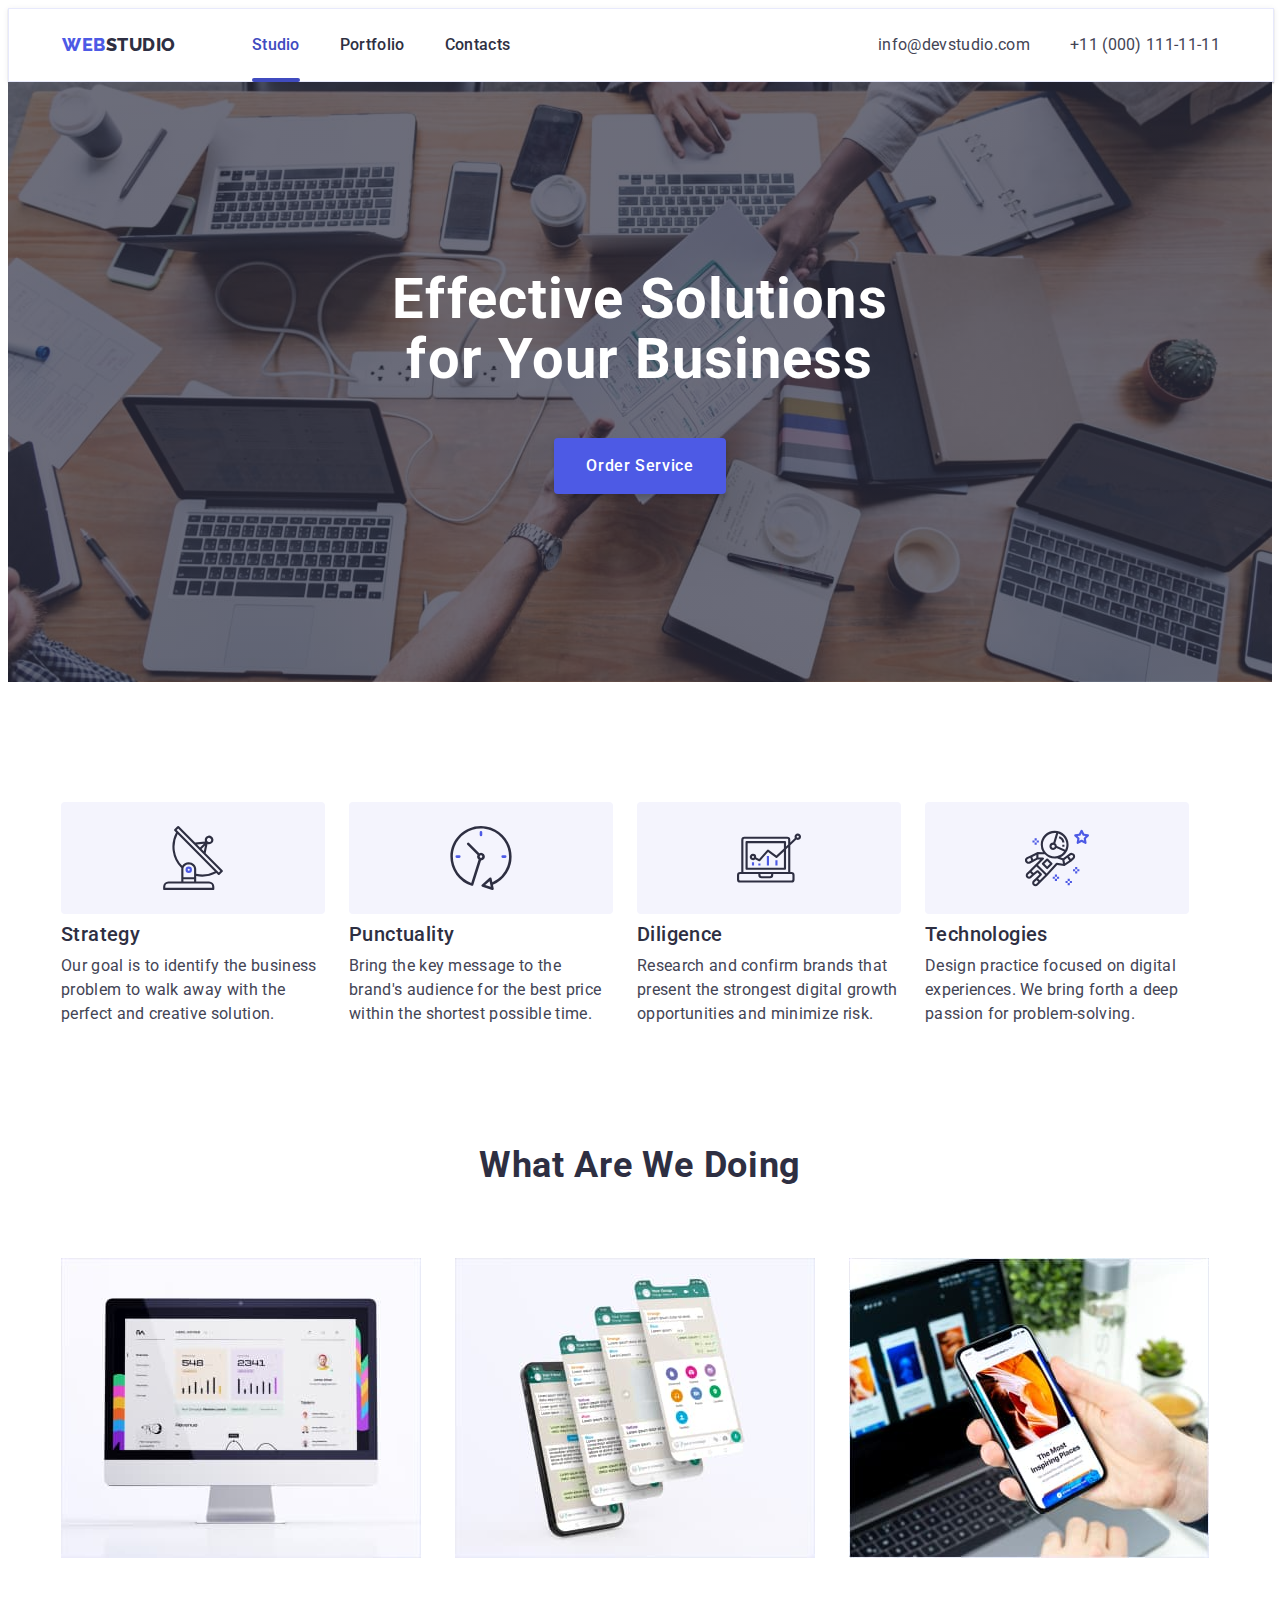
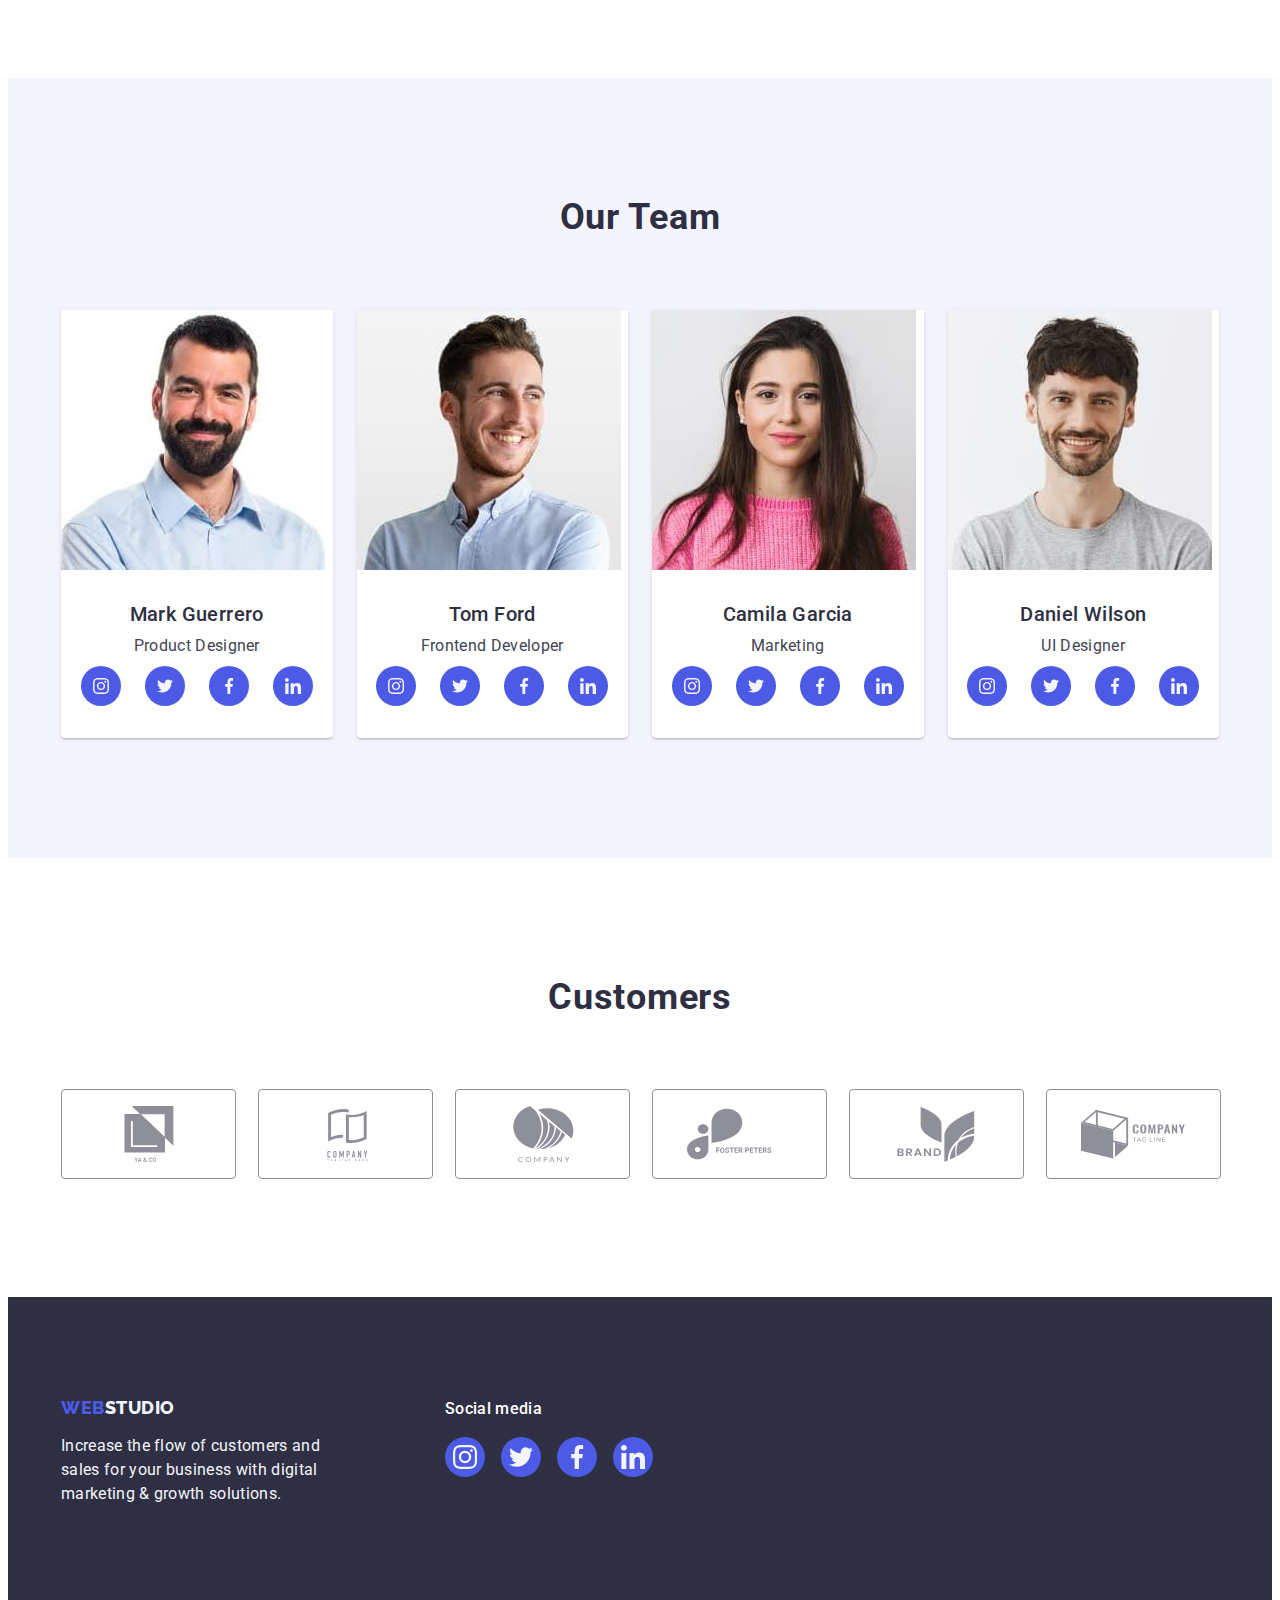
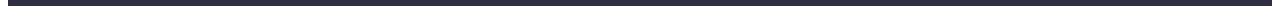
==== index.html @ 51ddd2a9 "commit" ====
<!DOCTYPE html>
<html lang="en">
<head>
    <meta charset="UTF-8">
    <meta http-equiv="X-UA-Compatible" content="IE=edge">
    <meta name="viewport" content="width=device-width, initial-scale=1.0">
    <title>Document</title>
    <link rel="preconnect" href="https://fonts.googleapis.com">
    <link rel="preconnect" href="https://fonts.gstatic.com" crossorigin>
    <link href="https://fonts.googleapis.com/css2?family=Raleway:wght@800&family=Roboto+Serif:wght@600&family=Roboto:wght@400;500;700&display=swap" rel="stylesheet"/>
    <link rel="stylesheet" href="https://cdnjs.cloudflare.com/ajax/libs/modern-normalize/1.1.0/modern-normalize.min.css" integrity="sha512-wpPYUAdjBVSE4KJnH1VR1HeZfpl1ub8YT/NKx4PuQ5NmX2tKuGu6U/JRp5y+Y8XG2tV+wKQpNHVUX03MfMFn9Q==" crossorigin="anonymous" referrerpolicy="no-referrer" />
    <link rel="stylesheet" href="./css/styles.css"/>
</head>
<body>
  <!-- header -->
      <header class="header" data-header>
        <div class="container container-header">
         <nav class="navigation-list">
          <a href="./index.html" class="main-logo link">Web<span class="main-logo-studio link">Studio</span></a>
            <ul class="header-list list">
          <li class="navigation"><a class="header-link active link " href="./index.html">Studio</a></li>
          <li class="navigation"><a class="header-link link" href="./portfolio.html">Portfolio</a></li>
          <li class="navigation"><a class="header-link link" href="">Contacts</a></li>
         </ul>
         </nav>
         <address class="adress">
        <ul class="info list" >
        <li class="mail .contacts"><a href="mailto:info@devstudio.com" class="mail-link link">info@devstudio.com</a></li>
        <li class="tel .contacts"><a href="tel:+110001111111" class="mail-link link">+11 (000) 111-11-11 </a></li>
    </ul>
    </address>
  </div>
    </header>
  <!-- Головний контент,секція1 -->
      <main> 
        <section class="descrition">
       <div class="container .container-description">
          <h1 class="descrition-title">Effective Solutions
            <span>for Your Business</span></h1>
          <button type="button" class="description-btn" data-modal-open>Order Service</button>
       </div>
      </section>
      
  <!--Список стратегій,секція 2 -->
        <section class="strategy-list">
          <div class="container container-strategy">
            <h2 hidden="" class="strategy-main-title">Strategy</h2>
            <ul class="strategy-list-content list">
              <li class="strategy-item">
<div class="icons-container">  
  <svg width="64" height="64" class="strategy-icon">
  <use href="./images/icons.svg#icon-antenna"></use>
</svg> </div>
                  <h3 class="strategy-title">Strategy</h3>
                  <p class="strategy-text">Our goal is to identify the business problem to walk away with the perfect and creative solution.</p>
              </li>
              <li class="strategy-item">
                <div class="icons-container">
                  <svg width="64" height="64" class="strategy-icon">
                    <use href="./images/icons.svg#icon-clock"></use>
                  </svg>
                </div>
                <h3 class="strategy-title">Punctuality</h3>
                <p class="strategy-text">Bring the key message to the brand's audience for the best price within the shortest possible time.</p>
              </li>
              <li class="strategy-item">
                <div class="icons-container">
                  <svg width="64" height="64">
                    <use href="./images/icons.svg#icon-diagram"></use>
                  </svg>
                </div>
                  <h3 class="strategy-title">Diligence</h3>
                      <p class="strategy-text ">Research and confirm brands that present the strongest digital growth opportunities and minimize risk.</p>
              </li>
              <li class="strategy-item">
                <div class="icons-container">
                  <svg width="64" height="64">
                    <use href="./images/icons.svg#icon-astronaut"></use>
                  </svg>
                </div>
                  <h3 class="strategy-title">Technologies</h3>
                      <p class="strategy-text ">Design practice focused on digital experiences. We bring forth a deep passion for problem-solving.</p>
              </li>
            </ul>
      </div >
      </section>
      <!-- Чим ми займаємось -->
      <section class="perfomance">
        <div class="container container-perfomance">
          <h2 class="perfomance-title">What Are We Doing</h2>
          <ul class="perfomance-list list">
            <li class="perfomance-item"><img src="./images/computer.jpg" alt="computer" width="360"></li>
            <li class="perfomance-item"><img src="./images/apps.jpg" alt="applications" width="360"></li>
            <li class="perfomance-item"><img src="./images/compmob.jpg" alt="computer with mobile" width="360"></li>
        </ul>
        </div >
      </section>
      <!-- Наша команда  -->
      <section class="team">
        <div class="container container-team">
          <h2 class="team-title">Our Team</h2>
          <ul class="team-members list">
            <li class="team-members-item">
              <img src="./images/marc.jpg" alt="pic of Marc Guerrero" width="264">
              <div class="team-members-description">
                <h3 class="team-members-item-title">Mark Guerrero</h3>
                <p class="strategy-text team-members-item-text">Product Designer</p>
                <ul class="team-soc-list list">
                  <li class="team-soc-item"><a href="" class="team-soc-link link">
                  <svg width="16" height="16" class="team-soc-icon">
                    <use href="./images/icons.svg#icon-ig-ik"></use>
                  </svg>
                  </a></li>
                  <li class="team-soc-item"><a href="" class="team-soc-link link">
                <svg width="16" height="16" class="team-soc-icon">
                <use href="./images/icons.svg#icon-twitter"></use>
                 </svg>
                  </a></li>
                  <li class="team-soc-item"><a href="" class="team-soc-link link">
                    <svg width="16" height="16" class="team-soc-icon">
                      <use href="./images/icons.svg#icon-facebook"></use>
                    </svg>
                  </a></li>
                  <li class="team-soc-item"><a href="" class="team-soc-link link">
                    <svg width="16" height="16" class="team-soc-icon">
                      <use href="./images/icons.svg#icon-linkedin"></use>
                    </svg>
                  </a></li>
                </ul>
              </div >
            </li>
            <li class="team-members-item">
              <img src="./images/tom.jpg" alt="pic of Tom Ford" width="264">
             <div class="team-members-description">
                <h3 class="team-members-item-title">Tom Ford</h3>
                <p class="strategy-text team-members-item-text ">Frontend Developer</p>
                <ul class="team-soc-list list">
                  <li class="team-soc-item"><a href="" class="team-soc-link link">
                    <svg width="16" height="16" class="team-soc-icon">
                      <use href="./images/icons.svg#icon-ig-ik"></use>
                    </svg>
                  </a></li>
                  <li class="team-soc-item"><a href="" class="team-soc-link link">
                    <svg width="16" height="16" class="team-soc-icon">
                      <use href="./images/icons.svg#icon-twitter"></use>
                    </svg>
                  </a></li>
                  <li class="team-soc-item"><a href="" class="team-soc-link link">
                    <svg width="16" height="16" class="team-soc-icon">
                      <use href="./images/icons.svg#icon-facebook"></use>
                    </svg>
                  </a></li>
                  <li class="team-soc-item"><a href="" class="team-soc-link link">
                    <svg width="16" height="16" class="team-soc-icon">
                      <use href="./images/icons.svg#icon-linkedin"></use>
                    </svg>
                  </a></li>
                </ul>
             </div >
            </li>
            <li class="team-members-item" >
              <img src="./images/camila.jpg" alt="pic of Camila Garcia" width="264">
              <div class="team-members-description">
                <h3 class="team-members-item-title">Camila Garcia</h3>
                <p class="strategy-text team-members-item-text ">Marketing</p>
                <ul class="team-soc-list list">
                  <li class="team-soc-item"><a href="" class="team-soc-link link">
                  <svg width="16" height="16" class="team-soc-icon">
                    <use href="./images/icons.svg#icon-ig-ik"></use>
                  </svg>
                  </a></li>
                  <li class="team-soc-item"><a href="" class="team-soc-link link">
                    <svg width="16" height="16" class="team-soc-icon">
                      <use href="./images/icons.svg#icon-twitter"></use>
                    </svg>
                  </a></li>
                  <li class="team-soc-item"><a href="" class="team-soc-link link">
                    <svg width="16" height="16" class="team-soc-icon">
                      <use href="./images/icons.svg#icon-facebook"></use>
                    </svg>
                  </a></li>
                  <li class="team-soc-item"><a href="" class="team-soc-link link">
                    <svg width="16" height="16" class="team-soc-icon">
                      <use href="./images/icons.svg#icon-linkedin"></use>
                    </svg>
                  </a></li>
                </ul>
              </div >
            </li>
            <li class="team-members-item">
              <img src="./images/daniel.jpg" alt="pic of Daiel Wilson" width="264">
              <div class="team-members-description">
                <h3 class="team-members-item-title">Daniel Wilson</h3>
                <p class="strategy-text team-members-item-text">UI Designer</p>
                <ul class="team-soc-list list">
                  <li class="team-soc-item"><a href="" class="team-soc-link link">
                    <svg width="16" height="16" class="team-soc-icon">
                      <use href="./images/icons.svg#icon-ig-ik"></use>
                    </svg>
                  </a></li>
                  <li class="team-soc-item"><a href="" class="team-soc-link link">
                    <svg width="16" height="16" class="team-soc-icon">
                      <use href="./images/icons.svg#icon-twitter"></use>
                    </svg>
                  </a></li>
                  <li class="team-soc-item"><a href="" class="team-soc-link link">
                    <svg width="16" height="16" class="team-soc-icon">
                      <use href="./images/icons.svg#icon-facebook"></use>
                    </svg>
                  </a></li>
                  <li class="team-soc-item"><a href="" class="team-soc-link link">
                    <svg width="16" height="16" class="team-soc-icon">
                      <use href="./images/icons.svg#icon-linkedin"></use>
                    </svg>
                  </a></li>
                </ul>
              </div >
            </li>
          </ul>
        </div >
      </section>
      <!-- ---------------- SECTION CUSTOMERS----------------------->
      <section class="customers">
        <div class="container customers-container">
          <h2 class="customers-title">Customers</h2>
          <ul class="customers-list list">
            <li class="customers-item"><a href="" class="customers-link link">
              <svg width="104" height="56" class="icon-customers">
                <use href="./images/icons.svg#icon-group"></use>
              </svg>
            </a></li>
            <li class="customers-item"><a href="" class="customers-link link">
              <svg width="104" height="56" class="icon-customers">
                <use href="./images/icons.svg#icon-Logo"></use>
              </svg>
            </a></li>
            <li class="customers-item"><a href="" class="customers-link link">
              <svg width="104" height="56" class="icon-customers">
                <use href="./images/icons.svg#icon-group-next"></use>
              </svg>
            </a></li>
            <li class="customers-item"><a href="" class="customers-link link">
              <svg width="104" height="56" class="icon-customers">
                <use href="./images/icons.svg#icon-foster-peters"></use>
              </svg>
            </a></li>
            <li class="customers-item"><a href="" class="customers-link link">
              <svg width="104" height="56" class="icon-customers">
                <use href="./images/icons.svg#icon-brand"></use>
              </svg>
            </a></li>
            <li class="customers-item"><a href="" class="customers-link link">
              <svg width="104" height="56" class="icon-customers">
                <use href="./images/icons.svg#icon-company"></use>
              </svg>
            </a></li>
          </ul>
        </div>
      </section>
  </main>
  <!-- Footer -->
  <footer class="footer"> 
    <div class="container container-footer">
      <div class="footer-logo">
      <a href="./index.html" class="main-logo link" >Web<span class="main-logo-studio-footer link">Studio</span></a>
        <p class="footer-text .text">Increase the flow of customers and sales for your business with digital marketing & growth solutions.</p>
    </div>
    <div class="footer-socialmedia">
<p class="socialmedia-title">Social media</p>
<ul class="socialmedia-list list">
  <li class="team-soc-item "><a href="" class="team-soc-link different link">
    <svg width="24" height="24" class="icon-footer">
      <use href="./images/icons.svg#icon-ig-ik"></use>
    </svg>
  </a></li>
  <li class="team-soc-item"><a href="" class="team-soc-link different link">
    <svg width="24" height="24" class="icon-footer">
      <use href="./images/icons.svg#icon-twitter"></use>
    </svg>
  </a></li>
  <li class="team-soc-item"><a href="" class="team-soc-link different link">
<svg width="24" height="24" class="icon-footer">
  <use href="./images/icons.svg#icon-facebook"></use>
</svg>
  </a></li>
  <li class="team-soc-item"><a href="" class="team-soc-link different link">
    <svg width="24" height="24" class="icon-footer">
      <use href="./images/icons.svg#icon-linkedin"></use>
    </svg>
  </a></li>
</ul>
    </div>
      </div >
  </footer>
  <!---------------------------Modal window--------------------->
<div class="backdrop is-hidden" data-modal>
  <div class="modal">
    <button type="button" class="modal-btn" data-modal-close>
      <svg class="modal-icon" width="8" height="8">
        <use href="./images/icons.svg#icon-close-iconn" ></use>
      </svg>
    </button>
    <form class="modal-form">
      <p class="modal-title">Leave your contacts and we will call you back</p>
      <label class="modal-form" for="user_name" id="user_name">Name</label>
      <div>
        <input type="text" name="user_name" placeholder="Name">
        <svg class="modal-icon" width="18" height="24">
          <use href="./images/icons.svg#person"></use>
        </svg>
      </div>
      <label class="modal-form" for="user_phone" id="user_phone">Phone</label>
        <div>
          <input type="tel" name="user_phone" placeholder="Phone">
          <svg class="modal-icon" width="18" height="24">
            <use href="./images/icons.svg#phone"></use>
          </svg>
        </div>
      
      <label class="modal-form" for="user_email" id="user_email">Email</label>
        <div>
          <input type="email" name="user_email" placeholder="Email">
          <svg class="modal-icon" width="18" height="24">
            <use href="./images/icons.svg#email"></use>
          </svg>
        </div>
      <label class="modal-form">Comment</label>
      <textarea rows="6" placeholder="Text input"></textarea>

      <label class="modal-form" for="user_agreement" id="user_agreement"></label>
      <div>
      <input type="checkbox" name="user_agreement"/>
      <p class="modal-agreement">I accept the terms and conditions of the <span class="modal-policy">Privacy Policy</span> </p>
      <svg width="16" height="16">
        <use href="./images/icons.svg#checked"></use>
        <use href="./images/icons.svg#unchecked"></use>
      </svg>
    </div>
    </form>
  </div>
</div>
<!----------------SCRIPT------------------- -->
<script src="./js/header.js"></script>
<script src="./js/modal.js"></script>
</body>
</html>
---- css/styles.css ----
:root {
    /*        COLOR               */
    --main-title-color: #ffffff; 
    --second-title-color: #2E2F42;
    --third-title-color: #434455 ;
    --forth-title-color: #f4f4fd;
    --fifth-color: #8e8f99;
    --sixth-color: #4D5AE5;
    --seventh-color: #404bbf;
    
    /*         ANIMATION        */
    --anim-f: 200ms ease-in;
    --anim-s: 800ms ease;


}

/* .post:nth-child(1) {
    /* box-shadow: 0 10px 10px -5px rgba(0, 0, 0, 0.3); */
  
p, h1, h2, h3, h4, h5, h6 {
    margin: 0;
}

ul {
padding-left: 0;
margin: 0;
}

img {
    display: block;
}


body {
font-family:'Roboto', sans-serif;
background-color: #ffffff;
color: #434455;
}

.list {
list-style: none;
}

.link {
text-decoration: none;
}

.contacts {
font-style: normal;
font-weight: 400;
font-size: 16px;
line-height: 1.5;
text-align: center;
letter-spacing: 0.02em;
color: #434455;
}

.text {
font-style: normal;
font-weight: 400;
font-size: 16px;
line-height: 1.2;
text-align: center;
letter-spacing: 0.02em;
}

/* ----------------header -------------------------*/
.container {
    width: 1158px;
    padding-left: 15px;
    padding-right: 15px;
    margin: 0 auto;
    /* outline: 1px solid #404bbf; */
}
.container-header {
    display: flex;
   align-items: center;
   justify-content: space-between;

   
}
.header {
color:#FFFFFF ;
border: 1px solid #E7E9FC;
box-shadow: 0px 2px 1px rgba(46, 47, 66, 0.08), 0px 1px 1px rgba(46, 47, 66, 0.16), 0px 1px 6px rgba(46, 47, 66, 0.08);
width: 100%;
transition: background-color var(--anim-s), backdrop-filter var(--anim-s);

}

.header.no-transparency {
    background-color: rgba(17, 19, 25, 0.4);
    backdrop-filter: blur(7px);
}



.navigation-list{
    display: flex;
    align-items: center;
    margin-right: auto;
    
}



.main-logo {
font-family: 'Raleway', sans-serif;
font-weight: 800;
font-size: 18px;
line-height: 1.17;
letter-spacing: 0.03em;
text-transform: uppercase;
color: #4D5AE5;
padding: 0px; 
transition: fill var(--anim-s) ;

}

.main-logo-studio {
font-family: 'Raleway', sans-serif;
font-style: normal;
font-weight: 800;
font-size: 18px;
line-height: 1.17;
letter-spacing: 0.03em;
text-transform: uppercase;
color:#2E2F42;

}

.navigation {
font-weight: 500;
font-size: 16px;
line-height: 1.5;
letter-spacing: 0.02em;
color: #404bbf;

transition-property: background-color;
transition-duration: 250ms;
transition-timing-function: cubic-bezier(0.4, 0, 0.2, 1);

}

.navigation:is(:hover, :focus) {
    color: var(--seventh-color); 
}

.header-list{
    display: flex;
    align-items: center;
    gap: 40px;
    margin-left: 76px;
   

}


.header-link {
position:relative;
font-weight: 500;
font-size: 16px;
line-height: 1.5;
letter-spacing: 0.02em;
color: #2E2F42;
padding: 24px 0;
display: block;
transition-property: color;
transition-duration: 250ms;
transition-timing-function: cubic-bezier(0.4, 0, 0.2, 1);
}

.header-link:is(:hover,:focus) {
color: var(--seventh-color);
}

.active {
    color: #404bbf;
}

.active::after {
    content: '';
    position:absolute;
    bottom: -1px;
    left:0;
    height: 4px; ;
    width: 100%;
    border-radius: 2px;
    display: block;
    /* color: #404bbf; */
    background-color: #404BBF;

}



.adress {
font-style:normal;
align-content: center;
}
.info{
    display: flex;
    justify-content: flex-end;
    align-content: center;
    gap: 40px;
}
.mail {


}

.mail-link {
    line-height: 1.5;
    letter-spacing: 0.02em;
    color: var(--third-title-color);
    margin-right: auto;
    align-items: center;

    transition-property: color;
    transition-duration: 250ms;
    transition-timing-function: cubic-bezier(0.4, 0, 0.2, 1);
}

.mail-link:is(:hover, :focus) {
    color: #404bbf;
}



.tel-link {
    line-height: 1.5;
    letter-spacing: 0.02em;
    color: var(--third-title-color);

    transition-property: color;
    transition-duration: 250ms;
    transition-timing-function: cubic-bezier(0.4, 0, 0.2, 1);
}

.tel-link:is(:hover, :focus) {
    color: #404bbf;
}

.tel{

}
/* !<!-- Головний контент,секція1 --> */

.descrition {

margin-left: auto;
margin-right: auto;
padding-top: 188px;
padding-bottom: 188px;
max-width: 1440px;
text-align: center;
background-color: var(--second-title-color);
background-image: linear-gradient(rgba(46, 47, 66, 0.7), rgba(46, 47, 66, 0.7))
,url(../images/bg.jpg);
background-repeat: no-repeat;
background-position: center ;
background-size: cover;

}

.descrition-title {
    font-size: 56px;
    line-height: 1.07;
    text-align: center;
    letter-spacing: 0.02em;
    color: var(--main-title-color);
    width: 496px;
    margin-right: auto;
    margin-left: auto;
    margin-bottom: 48px;

}
.description-btn {
    background-color: #4D5AE5;
    font-family: inherit;
    font-style: normal;
    font-weight: 500;
    font-size: 16px;
    line-height: 1.5;
    display: block;
    margin: 0 auto;
    letter-spacing: 0.04em;
    color: #FFFFFF;
    padding: 16px 32px;
    box-shadow: 0px 4px 4px rgba(0, 0, 0, 0.15);
    border-radius: 4px;
    border: none;
    cursor: pointer;

    transition-property: background-color;
    transition-duration: 250ms;
    transition-timing-function: cubic-bezier(0.4, 0, 0.2, 1);
    

}

.description-btn:is(:hover, :focus) {
    background-color: #404BBF;
}

/*---------Strategy, section2----------*/

.strategy-list {
padding-top: 120px ;
padding-bottom: 120px;

}

.icons-container{
    width: 264px;
    height: 112px;
    background: var(--forth-title-color);
    border-radius: 4px;
    display: flex;
    justify-content: center;
    align-items: center;
    margin-bottom: 8px;
}

.strategy-list-content {
    display: flex;
    gap:24px;
}
.strategy-item {
width: 264px;
}
.strategy-title {
font-weight: 500;
font-size: 20px;
line-height: 1.2;
letter-spacing: 0.02em;
color: var(--second-title-color);
margin-bottom: 8px;
}
.strategy-text {
font-weight: 400;
font-size: 16px;
line-height: 1.5;
letter-spacing: 0.02em;
color: #434455;
}


    

/* --------------------What are we doing, perfomnce section 3------------------- */
.perfomance {
    padding-bottom: 120px;
    padding-top: 0;

}
.perfomance-title {
    font-size: 36px;
    line-height: 1.11;
    text-align: center;
    text-transform: capitalize; 
    letter-spacing: 0.02em;
    color: var(--second-title-color);
    padding-top: 0;
}

.perfomance-list {
    display: flex;
    gap: 24px;
    margin-top: 72px;
}
.perfomance-item {
    width: calc((100% - 48px) / 3);
}

/* --------------------------------Our team, section 4 ------------------------- */

.team {
    background-color: #F4F4FD; 
    padding-top: 120px ;
    padding-bottom: 120px;

}
.team-title {
    font-size: 36px;
    line-height: 1.11;
    text-align: center;
    letter-spacing: 0.02em;
    text-transform: capitalize;
    color: var(--second-title-color);
    margin-bottom: 72px;
}
.team-members {
    display: flex;
    gap: 24px;
}

.team-members-description{
    padding-top: 32px;
    padding-bottom: 32px;

}
.team-members-item {
    background-color: #FFFFFF;
    width: calc((100% - 48px) / 4);
    border-radius: 0px 0px 4px 4px;
    box-shadow: 0px 1px 6px rgba(46, 47, 66, 0.08), 0px 1px 1px rgba(46, 47, 66, 0.16), 0px 2px 1px rgba(46, 47, 66, 0.08);
}
.team-members-item-title {
font-weight: 500;
font-size: 20px;
line-height: 1.2;
text-align: center;
letter-spacing: 0.02em;
color: var(--second-title-color);
margin-bottom: 8px; ;
}
.team-members-item-text {
    line-height: 1.5 ;
    letter-spacing: 0.02em;
    text-align: center;
    margin-bottom: 8px;
}

.team-soc-list {
    display: flex;
    justify-content: center;
    gap: 24px;
}

.team-soc-item {
    width: 40px ;
    height: 40px;
}
.team-soc-link {
    width: 100%;
    height: 100%;
    transition: background-color 250ms cubic-bezier(0.4, 0, 0.2, 1);
    border-radius: 50%;
    background-color: var(--sixth-color);
    display: flex;
    align-items: center;
    justify-content: center;
}

.team-soc-link:is(:hover, :focus){
   background-color: var(--seventh-color);
}

.team-soc-icon {
    fill: var(--forth-title-color);
}

/*      Section customesr      */
.customers{  
background-color: var(--main-title-color);
padding-top: 120px ;
padding-bottom: 120px;
}  

.customers-container{


    
}
.customers-title {
    font-size: 36px;
    line-height: 1.1;
    text-align: center;
    letter-spacing: 0.02em;
    text-transform: capitalize;
    color: var(--second-title-color);
    margin-bottom: 72px;

}
.customers-list {
    display: flex;
    justify-content: center;
    gap: 24px;

}
.customers-item {
width:calc((100% - 120px) / 6);
height: 88px;
border-radius: 4px;


}

.customers-link {
    width: 100%;
    height:100%;
    transition: border-color 250ms cubic-bezier(0.4, 0, 0.2, 1), color 250ms cubic-bezier(0.4, 0, 0.2, 1) ;
    border-radius: 4px;
    border: 1px solid #8e8f99;
    display: flex;
    justify-content: center;
    align-items: center;
    color: var(--fifth-color);

}

.customers-link:is(:hover, :focus) {
    border-color: var(--seventh-color);
    color: var(--seventh-color);
}
.icon-customers{
    fill:currentColor;
  
}

/*  -----------Footer ----------- */

.container-footer{
    display: flex;
    align-items: baseline;

}

.footer {
    background-color: var(--second-title-color);
    padding-top: 100px;
    padding-bottom: 100px;
    
}

.footer-logo {
    margin-right: 120px;
}

.footer-text {
    font-style: normal;
    font-weight: 400;
    font-size: 16px;
    line-height: 1.5;
    letter-spacing: 0.02em;
    display: flex;
    justify-content: center;
    flex-wrap: wrap;
    color: var(--forth-title-color);
    flex-wrap: wrap;
    max-width: 264px;
    margin-top: 16px;
    
}
.main-logo-studio-footer {
     color: var(--forth-title-color);
    
}

.icon-footer {
    fill:var(--forth-title-color);
}


.footer-socialmedia {
    
}

.socialmedia-title {
    font-weight: 500;
    font-size: 16px;
    line-height: 1.5;
    letter-spacing: 0.02em;
    color: var(--main-title-color);
    margin-bottom: 16px;


}
.socialmedia-list {
    display: flex;
    gap: 16px; ;
}

.different {
transition: background-color 250ms cubic-bezier(0.4, 0, 0.2, 1);
}

.different:is(:hover, :focus){
    background-color: #31d0aa; 
}

/* ---------------------Modal window--------- */

.backdrop {
    width: 100vw;
    height: 100vh;
    position: fixed;
    top: 0;
    left: 0;
    z-index: 100;
    transition: opacity 250ms cubic-bezier(0.4, 0, 0.2, 1), visibility 250ms cubic-bezier(0.4, 0, 0.2, 1);
    background-color:rgba(46, 47, 66, 0.4);
    backdrop-filter: blur(2px);
    
 

}

.backdrop.is-hidden{
    opacity: 0;
    visibility: hidden;
    pointer-events:none;
}
.modal {
    position:absolute;
    top: 50%;
    left: 50%;
    min-width: 408px;
    min-height: 576px;
    background-color: #fcfcfc;
    box-shadow: 0px 1px 1px rgba(0, 0, 0, 0.14),
    0px 1px 3px rgba(0, 0, 0, 0.12),
    0px 2px 1px rgba(0, 0, 0, 0.2);
    border-radius: 4px;
    transform: translate(-50%, -50%) scale(1);
    transition: transform 250ms cubic-bezier(0.4, 0, 0.2, 1) ;
    

}

.backdrop.is-hidden .modal {
opacity: 0;
transform: translate(-50%, -70%);
transition-delay: 300ms ;
}


.modal-btn {
    position: absolute;
    display: flex;
    align-items: center;
    justify-content: center;
    top: 24px;
    right: 24px;
    width: 24px;
    height: 24px;
    border-radius: 50%;
    padding:0;
    border: 1px solid rgba(0, 0, 0, 0.1);
    background-color: #E7E9FC;
    cursor: pointer;
    transition: background-color 250ms cubic-bezier(0.4, 0, 0.2, 1), border 250ms cubic-bezier(0.4, 0, 0.2, 1);
    
}
.modal-icon {
    position:absolute;
    top: 50%;
    left: 50%;
    transform: translate(-50%, -50%);
    transition: fill 250ms cubic-bezier(0.4, 0, 0.2, 1);
    
}

.modal-btn:is(:hover, :focus) {
    background-color: var(--seventh-color);
    border: none;
    fill: var(--main-title-color);
}



 /* ----------------PAGE POTFOLIO --------------------  */

 /*  ----------- Header, same as in index------------------ */

/* ------------------------Section1, our advantages --------------- */

.advantages {
    padding-top: 96px;
    padding-bottom: 120px;
}
.advantages-title {

}
.advantages-list {
    display: flex;
    justify-content: center;
    gap: 24px;
    align-items: center;
    color: #4D5AE5;
    margin-bottom: 72px;
    

}
.btn {
    background-color:var(--forth-title-color) ;
    font-family: inherit;
    font-style: normal;
    font-weight: 500;
    font-size: 16px;
    line-height: 1.5;
    text-align: center;
    letter-spacing: 0.04em;
    color: #4D5AE5;
    border: 1px solid #E7E9FC;
    border-radius: 4px;
    background: #F4F4FD; 
    padding: 12px 24px ;
    cursor: pointer;

    transition-property: color, background-color, border-color, box-shadow;
    transition-duration: 250ms;
    transition-timing-function: cubic-bezier(0.4, 0, 0.2, 1);

}

.btn:is(:hover, :focus) {
    color: #fffffF;
    background-color:  #404BBF;
    border-color: transparent;
    box-shadow: 0px 3px 1px rgba(0, 0, 0, 0.1), 0px 2px 1px rgba(0, 0, 0, 0.08), 0px 2px 2px rgba(0, 0, 0, 0.12);
    

}

/* ------------------Full list of advantages--------------- */

.container-possibilities{

}

.possibilities-title {
}
.possibilities-list {
    display: flex;
    flex-wrap: wrap;
    column-gap: 24px;
    row-gap: 48px;
    
}
.possibilities-item {
max-width: calc((100% - 48px) / 3);

}

/* 
.possibilities-item:is(:hover,:focus) .overlay{
    transform: translateY(0%);
    } */

.possibilities-item-link{
display: block;
transition: box-shadow 250ms cubic-bezier(0.4, 0, 0.2, 1);

}

.possibilities-item-link:is(:hover, :focus){
    box-shadow: 0px 1px 6px rgba(46, 47, 66, 0.08), 0px 1px 1px rgba(46, 47, 66, 0.16), 0px 2px 1px rgba(46, 47, 66, 0.08);
}


/* --------------------------------- OVERLAY --------------------------*/
.possibilities-thumb {
    position: relative;
    overflow: hidden;
}


.overlay-text {
    position: absolute;
    top:0;
    left:0;
    width: 100%;
    height: 100%;
    transform: translateY(100%);
    transition: transform 250ms cubic-bezier(0.4, 0, 0.2, 1); 
    background-color: var(--sixth-color);
    backdrop-filter: blur(7px);
    padding: 40px 32px;
    font-weight: 400;
    font-size: 16px;
    line-height: 1.5;
    letter-spacing: 0.02em;
    color: var(--forth-title-color);
    
    
}

.possibilities-item-link:hover .overlay-text{
    transform: translateY(0%);
}

.possibilities-item-link:focus .overlay-text{
    transform: translateY(0%);
}

.possibilities-item-name {
font-weight: 500;
font-size: 20px;
line-height: 1.2;
letter-spacing: 0.02em;
color: var(--second-title-color);
margin-bottom: 8px;
}
.possibilities-item-text {
    font-size: 16px;
    line-height: 1.5;
    letter-spacing: 0.02em ;
    color: var(--third-title-color);
    
}
.possibilities-text-container{
    padding: 32px 16px;
    border: 1px solid #E7E9FC;
    border-top: none;
}
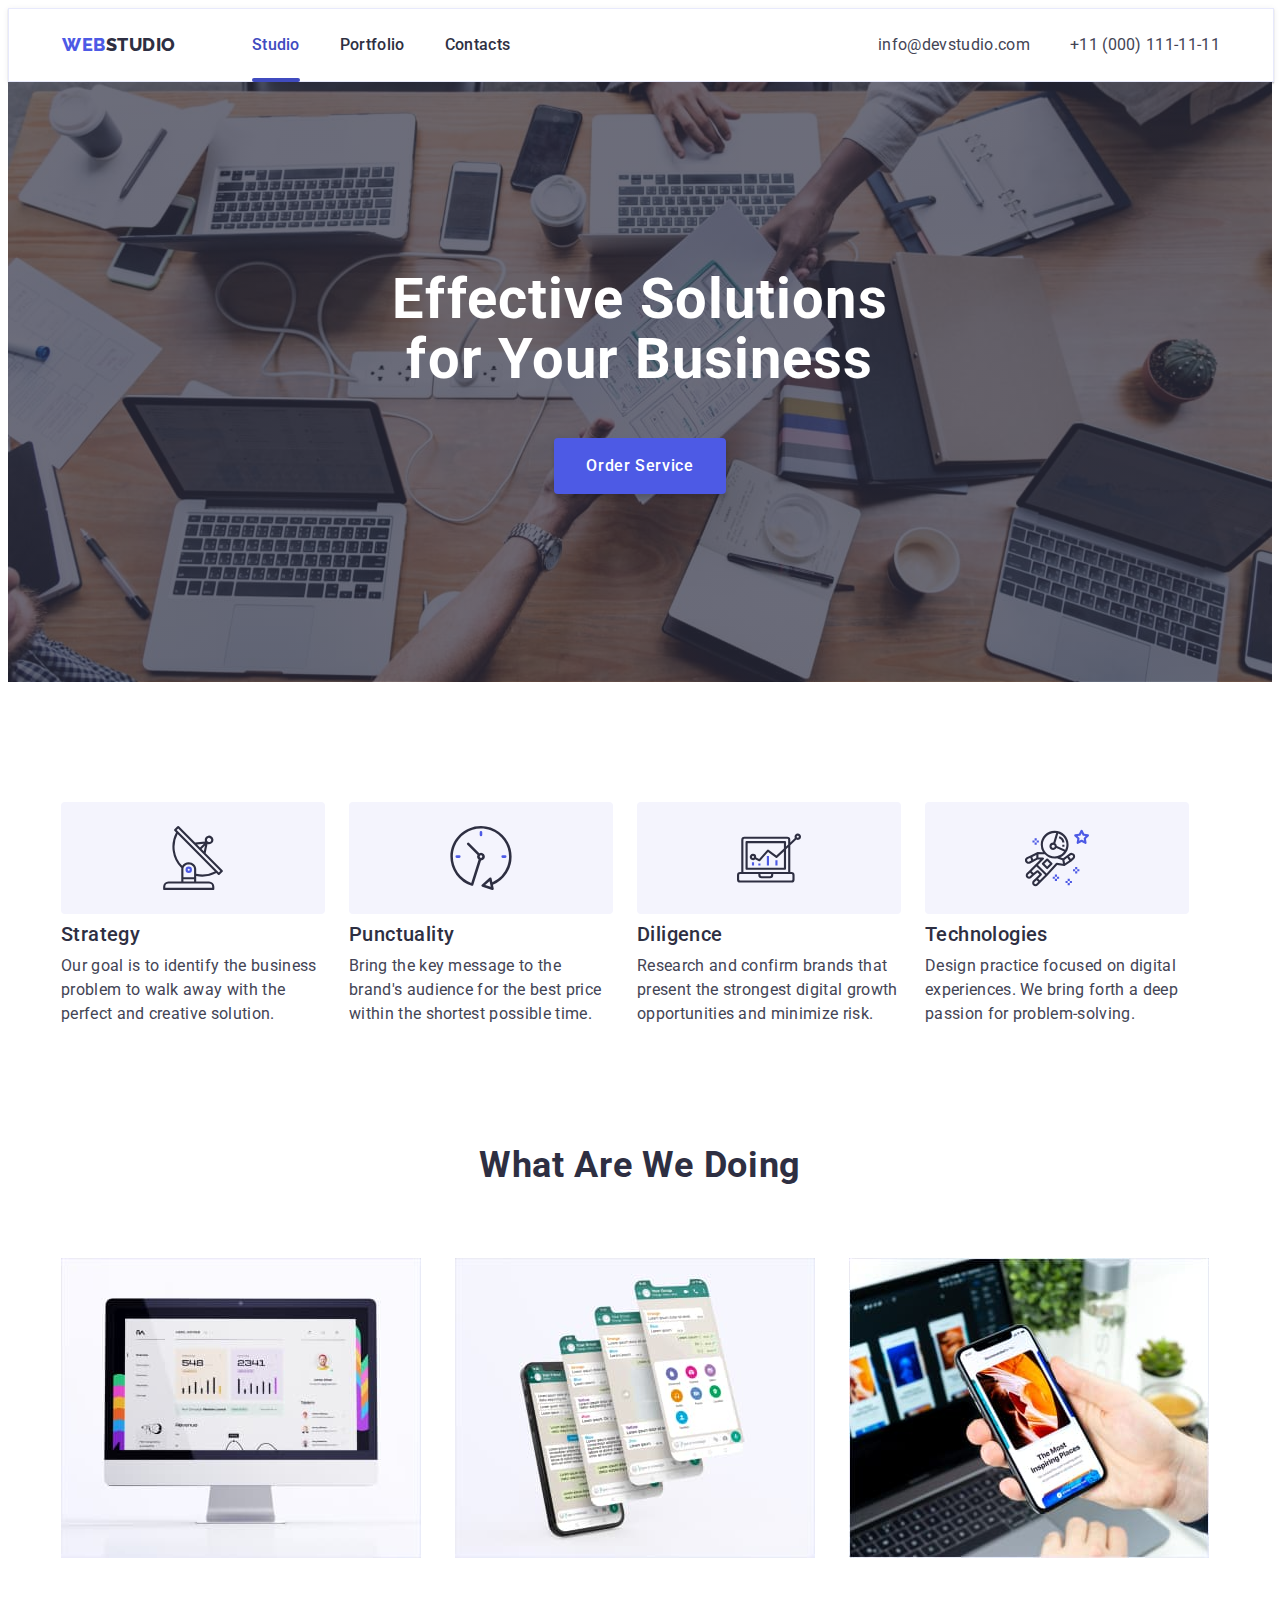
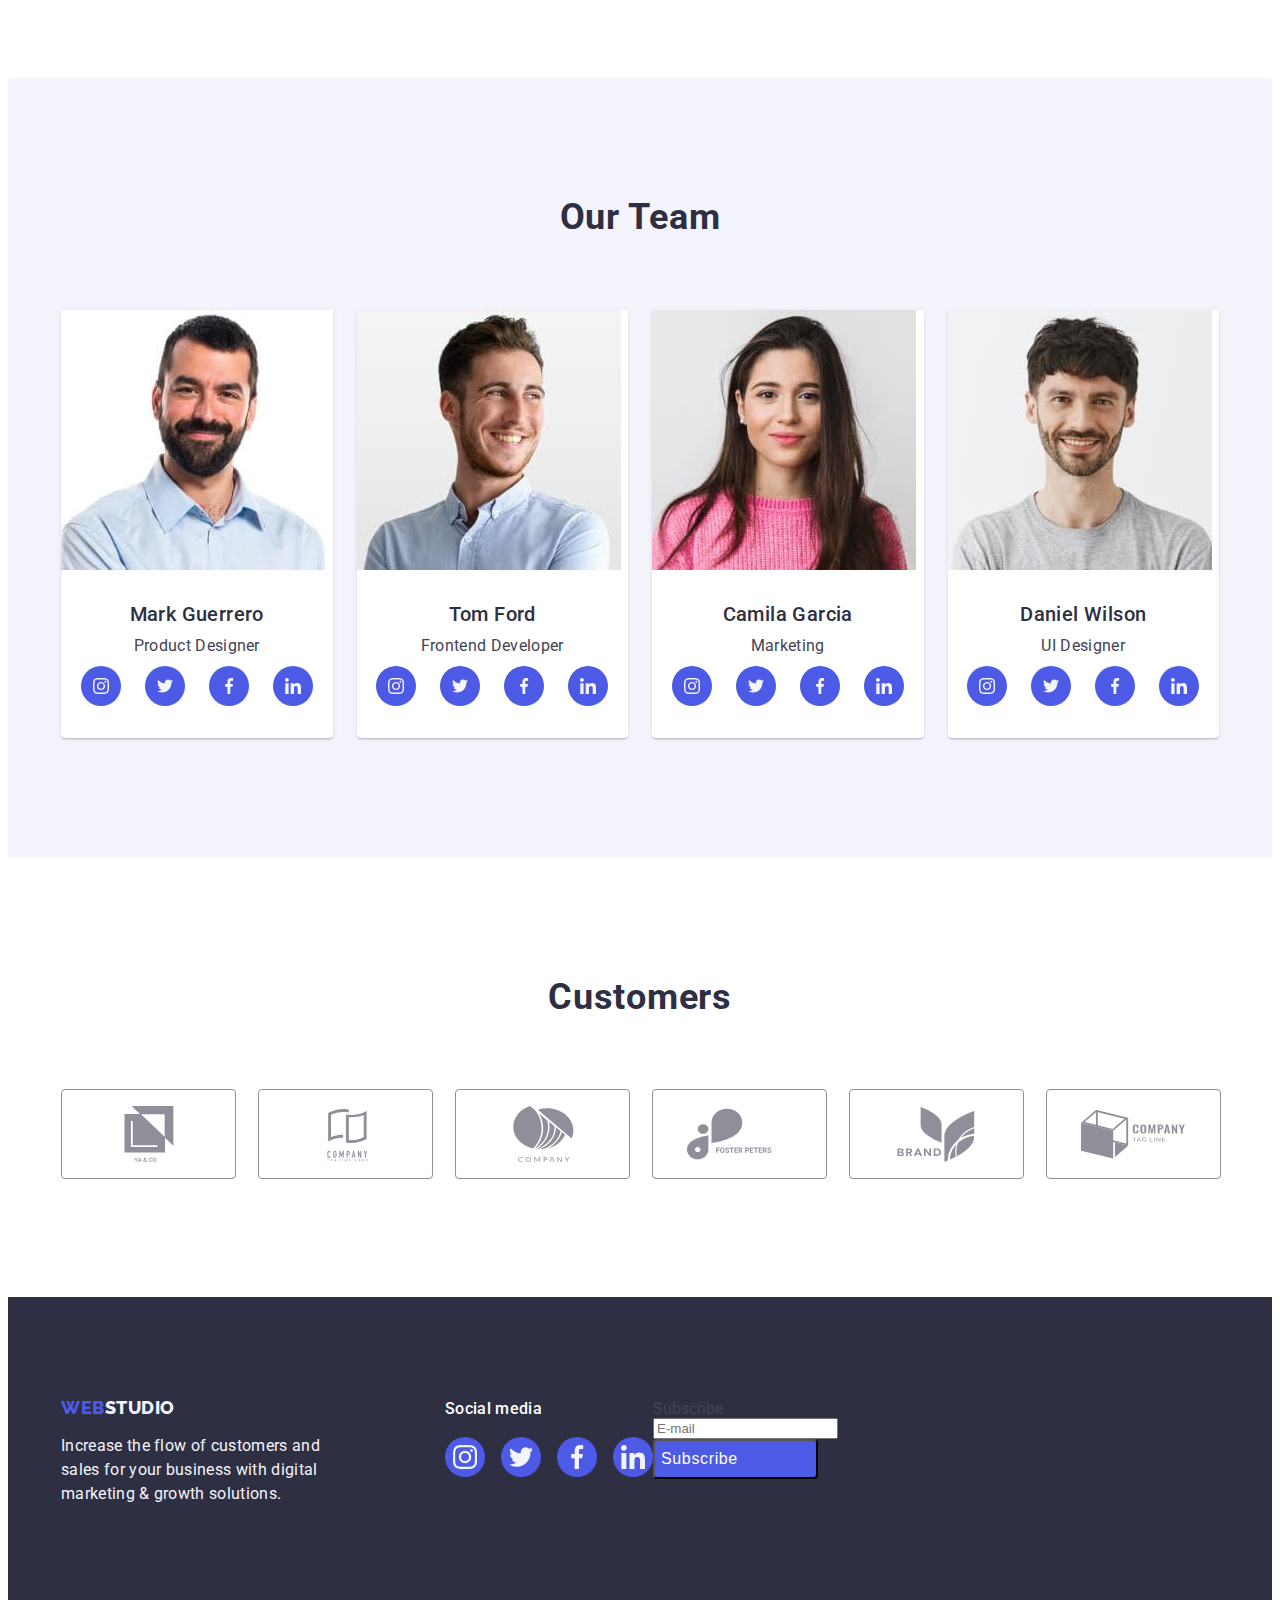
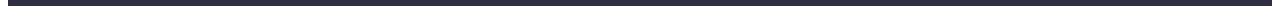
==== commit fcb44e0b: "commit" ====
--- a/index.html
+++ b/index.html
@@ -258,7 +258,7 @@
         </div>
       </section>
   </main>
-  <!-- Footer -->
+  <!------------------------------- Footer----------------->
   <footer class="footer"> 
     <div class="container container-footer">
       <div class="footer-logo">
@@ -290,6 +290,19 @@
   </a></li>
 </ul>
     </div>
+      <div class="footer-form-wrap">
+        <form class="footer-form">
+          <label class="footer-form-label" for="user_subscribe" id="user_subscribe"></label>
+          <p>Subscribe</p>
+          <input type="email" name="user_subscribe" placeholder="E-mail"/>
+        </form>
+          <button class="footer-btn" type="submit">
+          <p class="subscribe-btn">Subscribe</p>
+          <svg class="plane" width="24" height="24">
+            <use href="./images/icons.svg#fly"></use>
+          </svg>
+          </button>
+      </div>
       </div >
   </footer>
   <!---------------------------Modal window--------------------->
--- a/css/styles.css
+++ b/css/styles.css
@@ -579,6 +579,50 @@
 
 .different:is(:hover, :focus){
     background-color: #31d0aa; 
+
+}
+
+.footer-form-wraper{
+    display: flex;
+    flex-direction: row;
+    align-items: center;
+    justify-content: center;
+    gap:24px;
+}
+
+.footer-form-wrap{
+    
+}
+
+.footer-form {
+
+}
+.footer-form-label {
+}
+
+
+
+
+.footer-btn{
+    display: block;
+    width: 165px;
+    height: 40px;
+    font-weight: 500;
+font-size: 16px;
+line-height: 1.5;
+display: flex;
+align-items: center;
+text-align: center;
+letter-spacing: 0.04em;
+    background-color: var(--sixth-color);
+    color:var(--main-title-color);
+    border-radius: 4px;
+
+}
+
+
+.plane {
+    
 }
 
 /* ---------------------Modal window--------- */
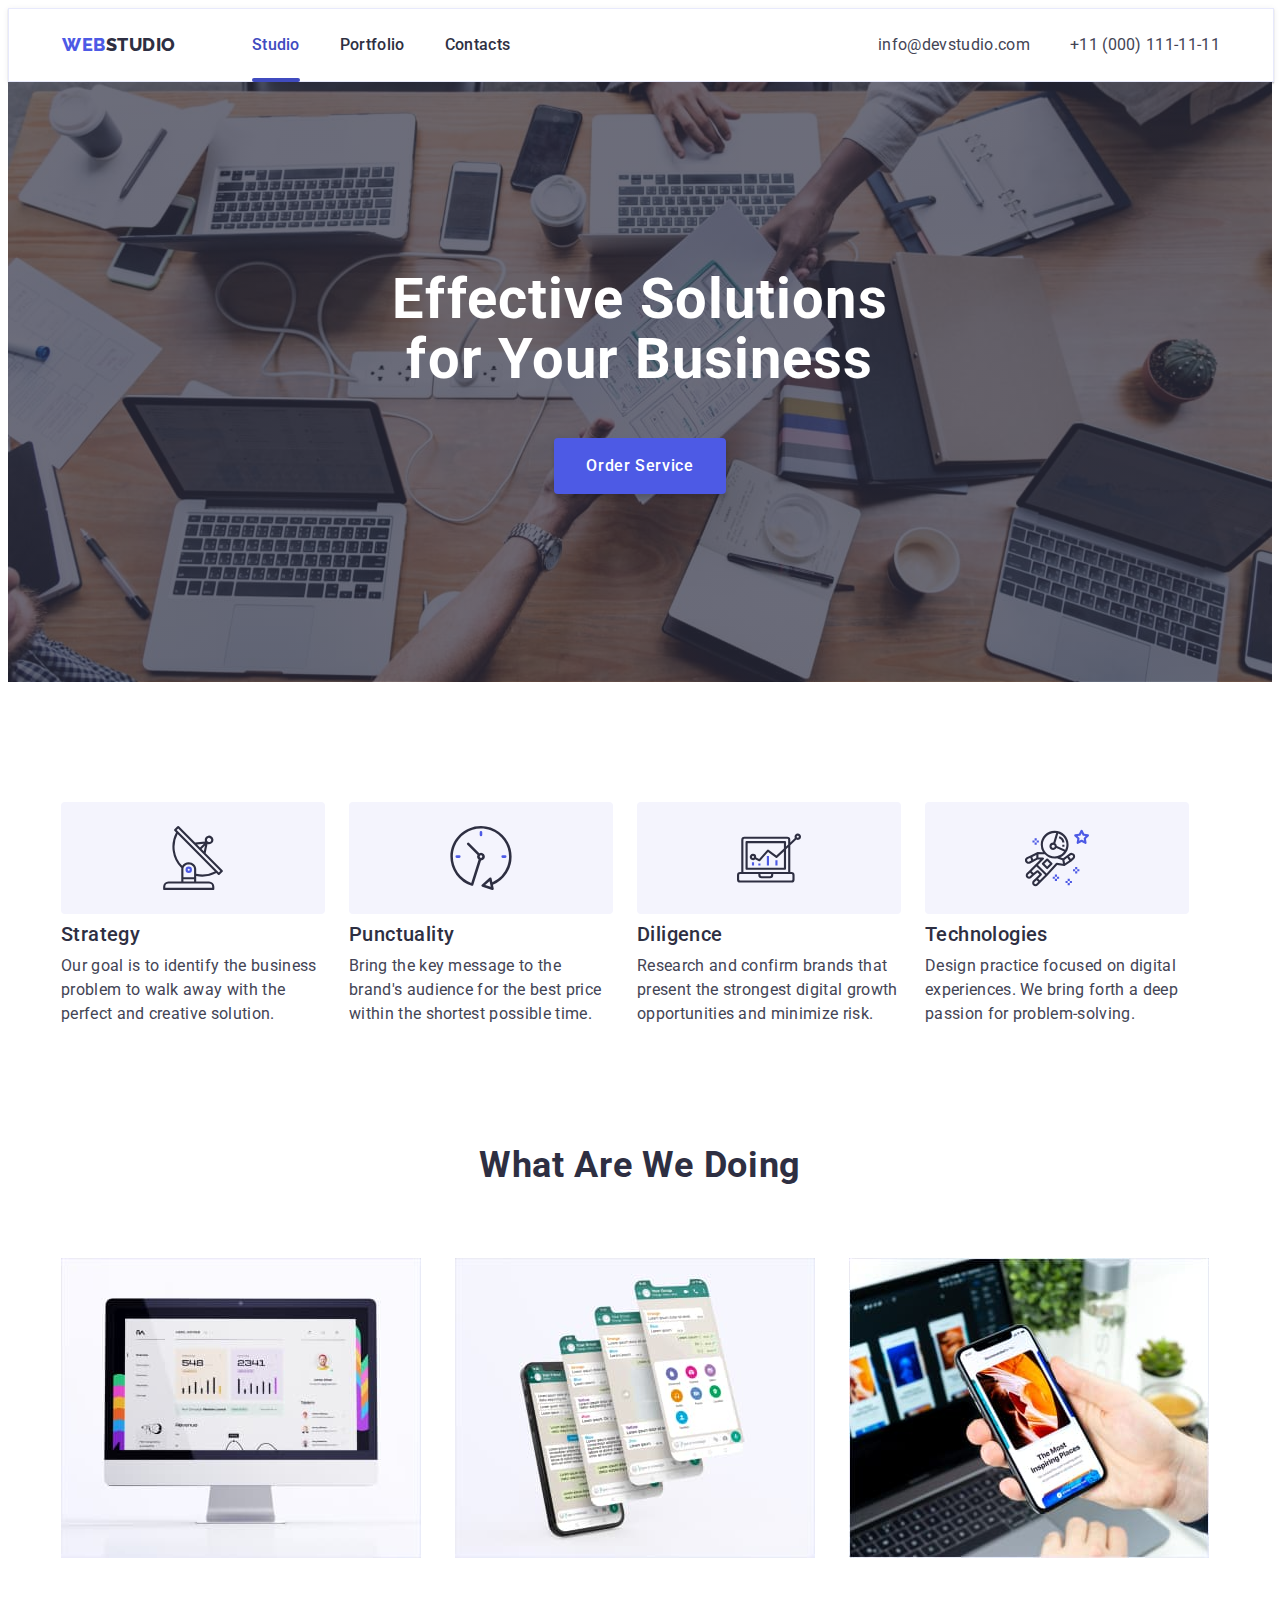
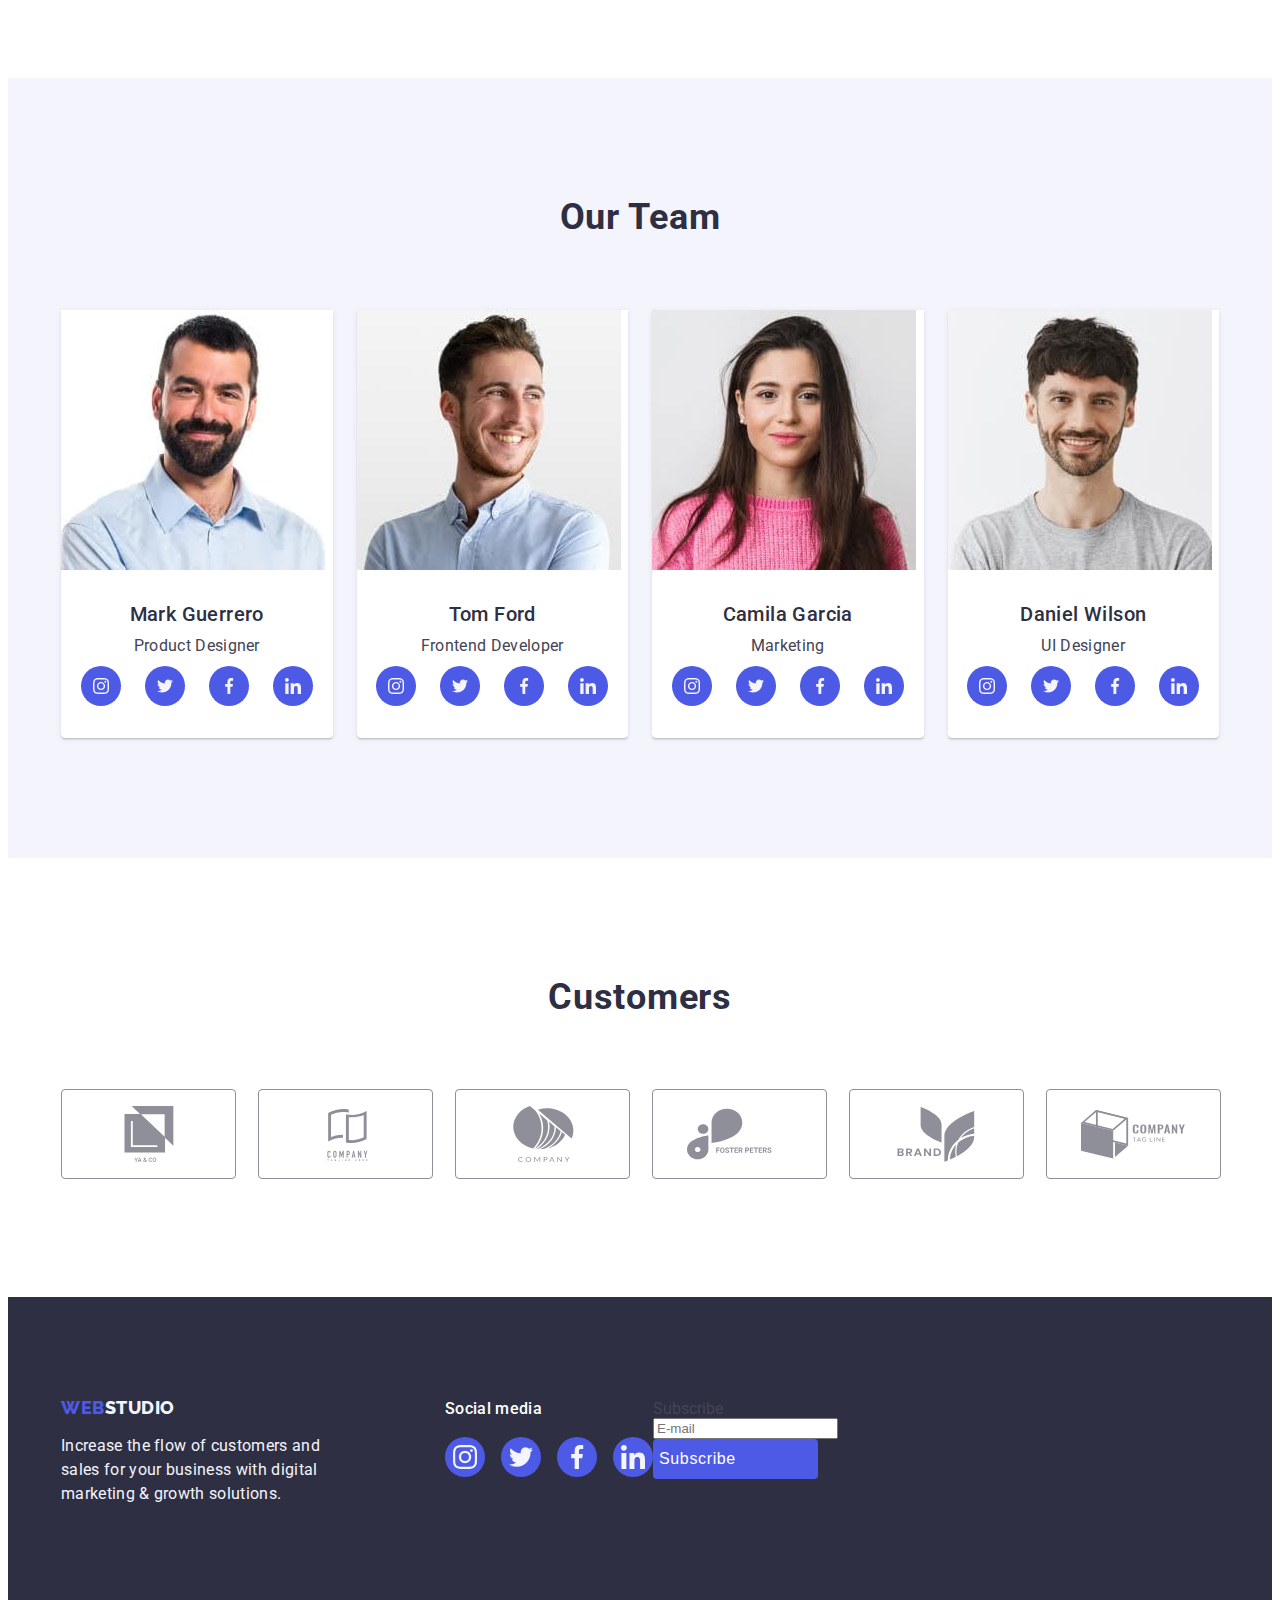
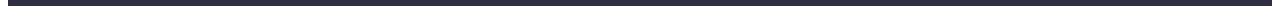
==== commit 68020d3d: "commit" ====
--- a/index.html
+++ b/index.html
@@ -290,18 +290,21 @@
   </a></li>
 </ul>
     </div>
+
+    <!----------------------------FOOTER FORM --------------- -->
       <div class="footer-form-wrap">
+        <p class="form-text">Subscribe</p>
         <form class="footer-form">
-          <label class="footer-form-label" for="user_subscribe" id="user_subscribe"></label>
-          <p>Subscribe</p>
+          <label class="form-label" for="user_subscribe" id="user_subscribe">
           <input type="email" name="user_subscribe" placeholder="E-mail"/>
-        </form>
+        </label>
           <button class="footer-btn" type="submit">
           <p class="subscribe-btn">Subscribe</p>
-          <svg class="plane" width="24" height="24">
-            <use href="./images/icons.svg#fly"></use>
+          <svg class="fly" width="24" height="24">
+            <use href="./images/icons.svg#icon-planeframe"></use>
           </svg>
           </button>
+        </form>
       </div>
       </div >
   </footer>
--- a/css/styles.css
+++ b/css/styles.css
@@ -597,32 +597,39 @@
 .footer-form {
 
 }
-.footer-form-label {
+.form-label {
 }
 
 
 
 
 .footer-btn{
-    display: block;
+    display: inline-flex;
     width: 165px;
     height: 40px;
-    font-weight: 500;
+font-weight: 500;
 font-size: 16px;
 line-height: 1.5;
 display: flex;
 align-items: center;
 text-align: center;
 letter-spacing: 0.04em;
-    background-color: var(--sixth-color);
-    color:var(--main-title-color);
-    border-radius: 4px;
-
-}
-
-
-.plane {
-    
+background-color: var(--sixth-color);
+border-radius: 4px;
+border: none;
+transition: 250ms cubic-bezier(0.4, 0, 0.2, 1);
+}
+
+.footer-btn:is(:hover, :focus){
+    background-color: var(--seventh-color);
+}
+
+.subscribe-btn{
+    color: var(--main-title-color);
+}
+
+.modal-icon {
+   fill: #f4f4fd; 
 }
 
 /* ---------------------Modal window--------- */
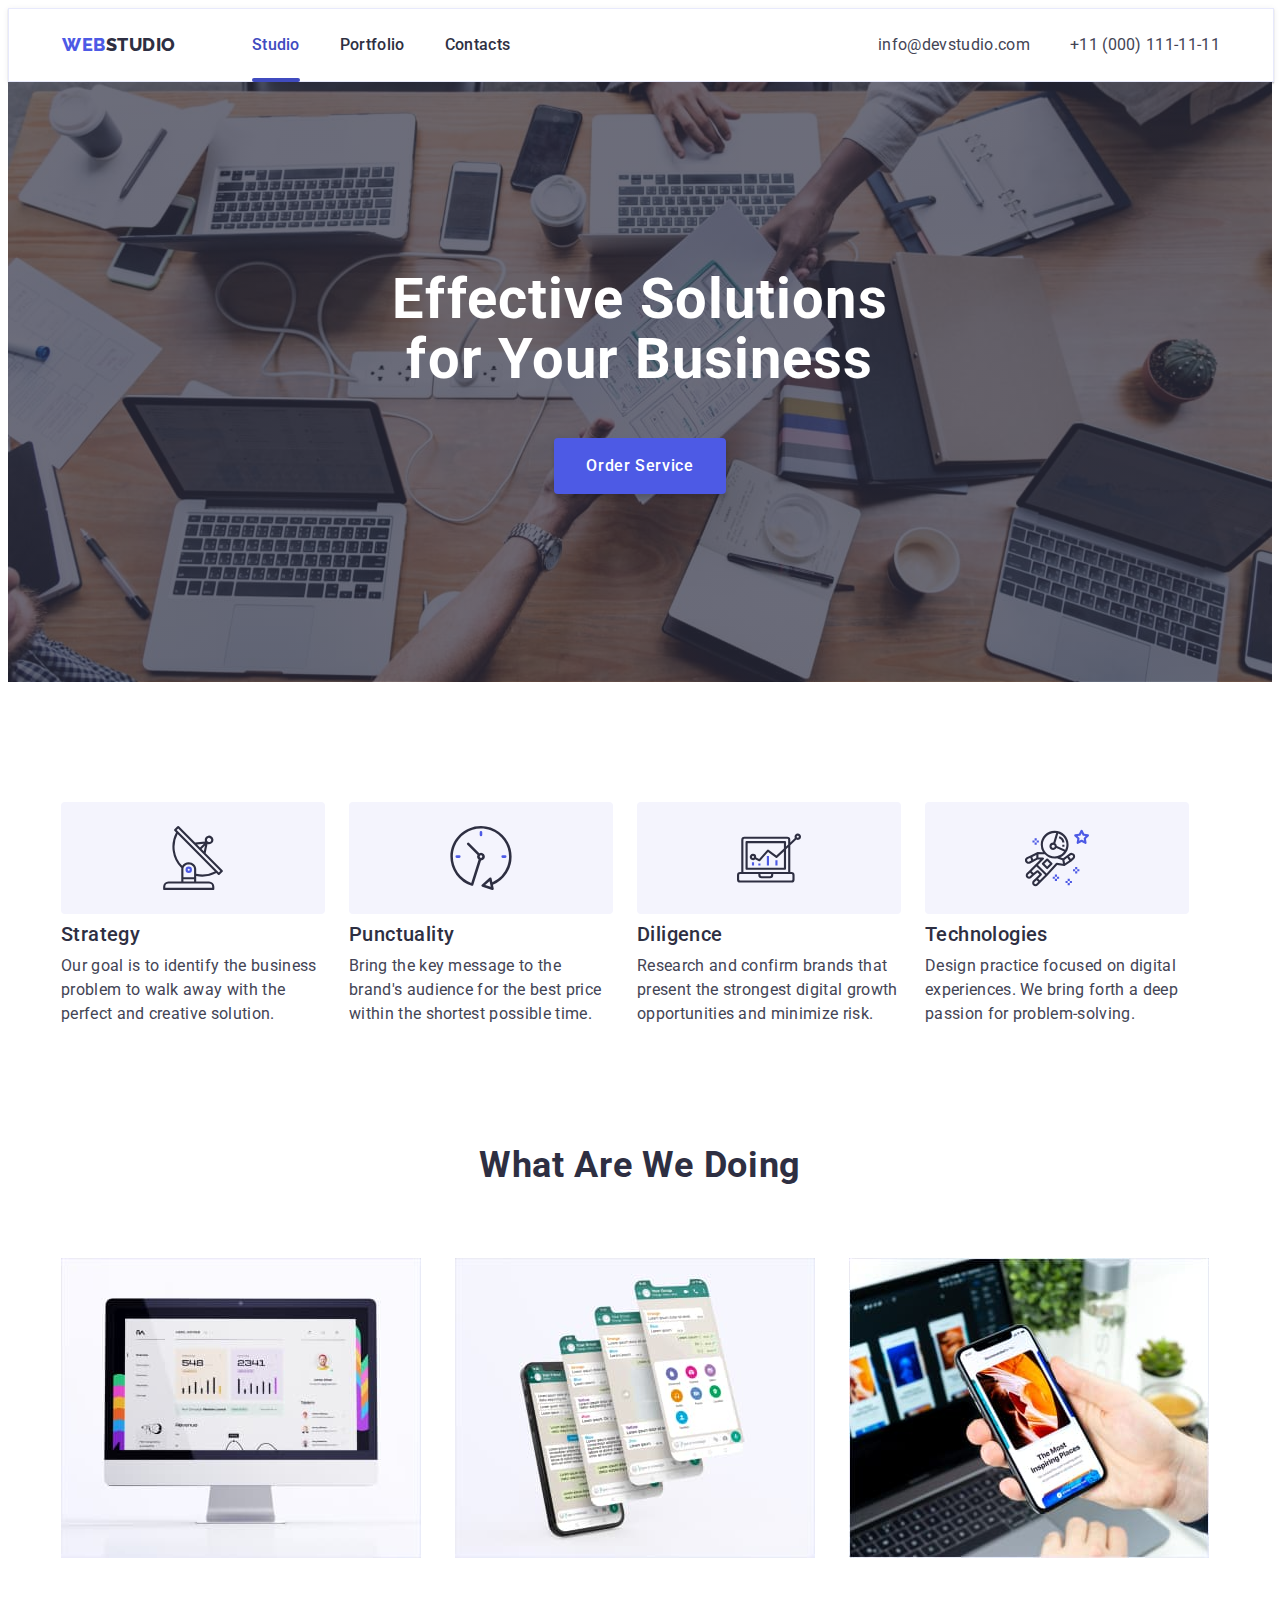
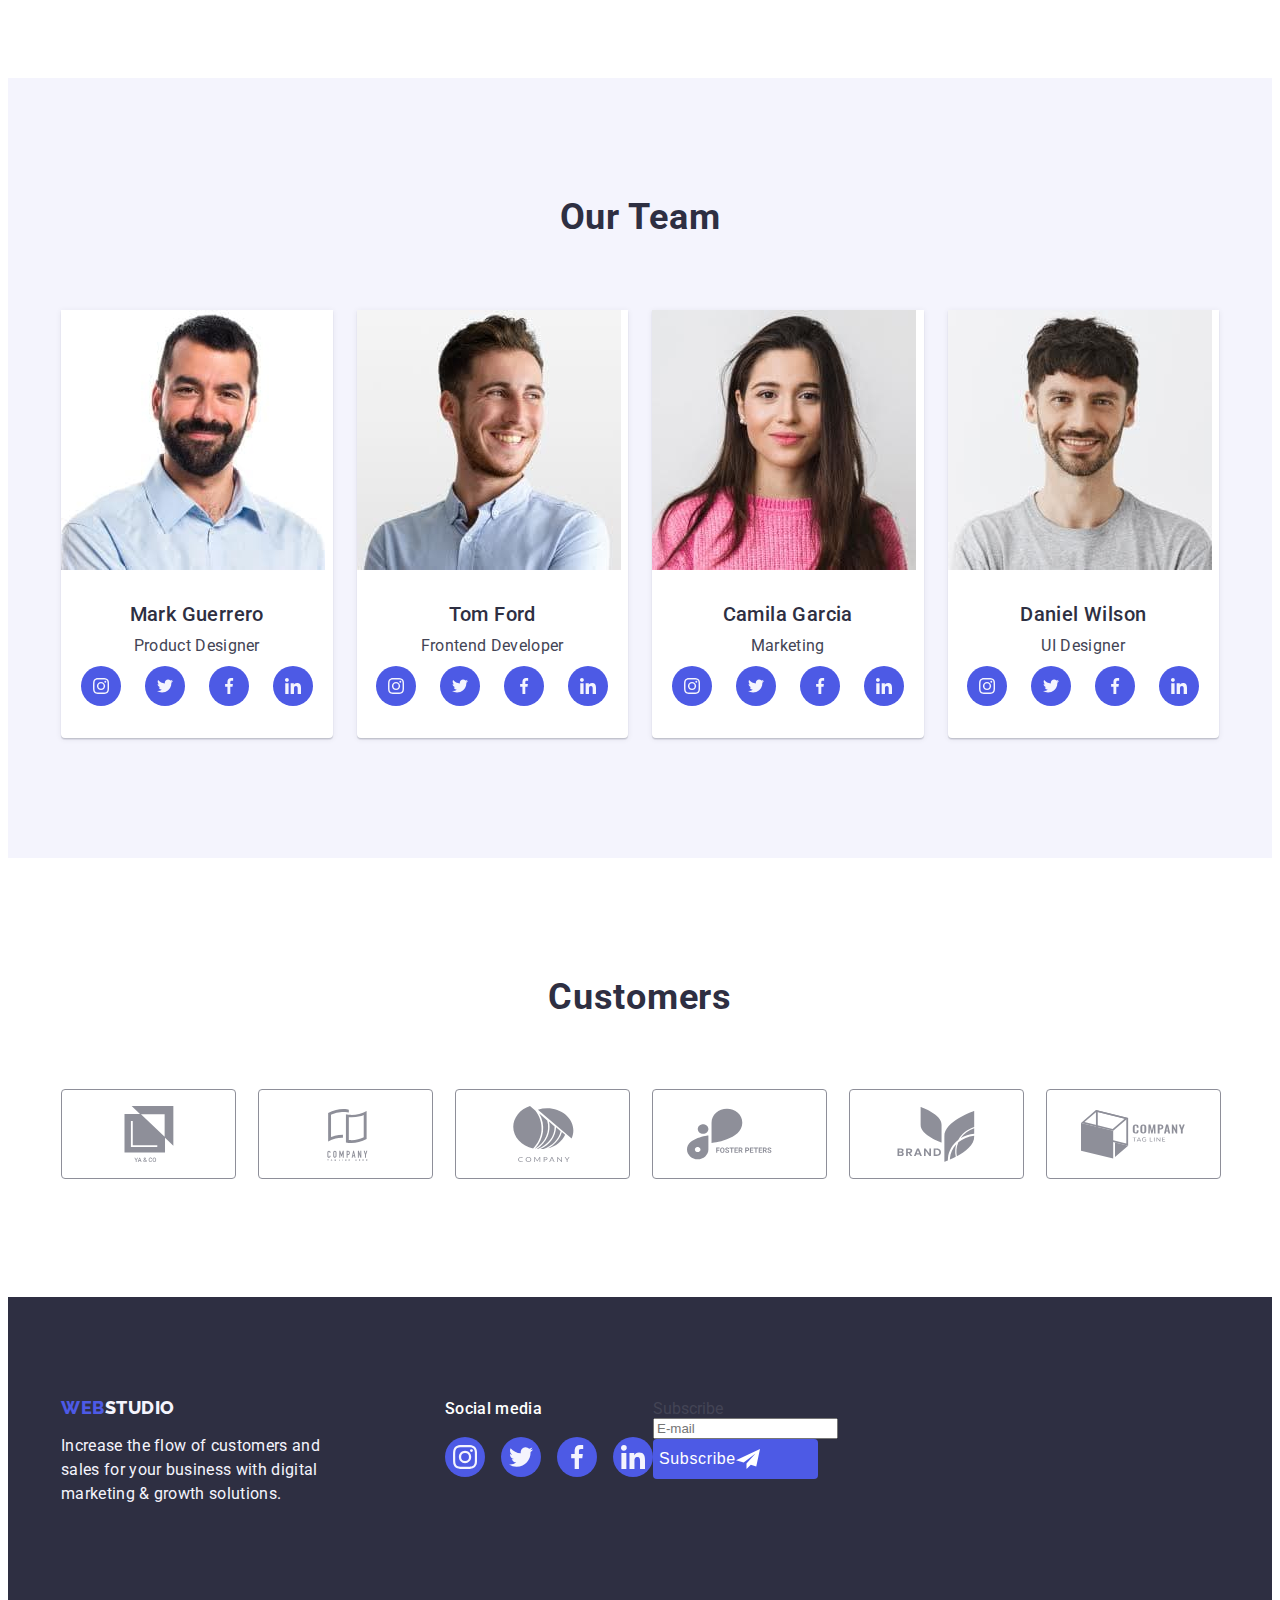
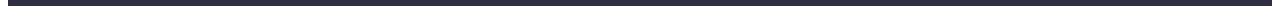
==== commit 41957f8f: "commit" ====
--- a/index.html
+++ b/index.html
@@ -300,8 +300,8 @@
         </label>
           <button class="footer-btn" type="submit">
           <p class="subscribe-btn">Subscribe</p>
-          <svg class="fly" width="24" height="24">
-            <use href="./images/icons.svg#icon-planeframe"></use>
+          <svg class="plane" width="24" height="24">
+            <use href="./images/icons.svg#icon-Plane"></use>
           </svg>
           </button>
         </form>
--- a/css/styles.css
+++ b/css/styles.css
@@ -582,15 +582,12 @@
 
 }
 
-.footer-form-wraper{
-    display: flex;
-    flex-direction: row;
-    align-items: center;
-    justify-content: center;
-    gap:24px;
-}
+/* ----------------------Wrap------------------ */
+
+
 
 .footer-form-wrap{
+
     
 }
 
@@ -626,10 +623,11 @@
 
 .subscribe-btn{
     color: var(--main-title-color);
-}
-
-.modal-icon {
-   fill: #f4f4fd; 
+
+}
+
+.plane {
+   fill: var(--main-title-color);
 }
 
 /* ---------------------Modal window--------- */
@@ -644,8 +642,6 @@
     transition: opacity 250ms cubic-bezier(0.4, 0, 0.2, 1), visibility 250ms cubic-bezier(0.4, 0, 0.2, 1);
     background-color:rgba(46, 47, 66, 0.4);
     backdrop-filter: blur(2px);
-    
- 
 
 }
 
@@ -708,6 +704,25 @@
     background-color: var(--seventh-color);
     border: none;
     fill: var(--main-title-color);
+}
+
+.backdrop {
+}
+.is-hidden {
+}
+.modal {
+}
+.modal-btn {
+}
+.modal-icon {
+}
+.modal-form {
+}
+.modal-title {
+}
+.modal-agreement {
+}
+.modal-policy {
 }
 
 
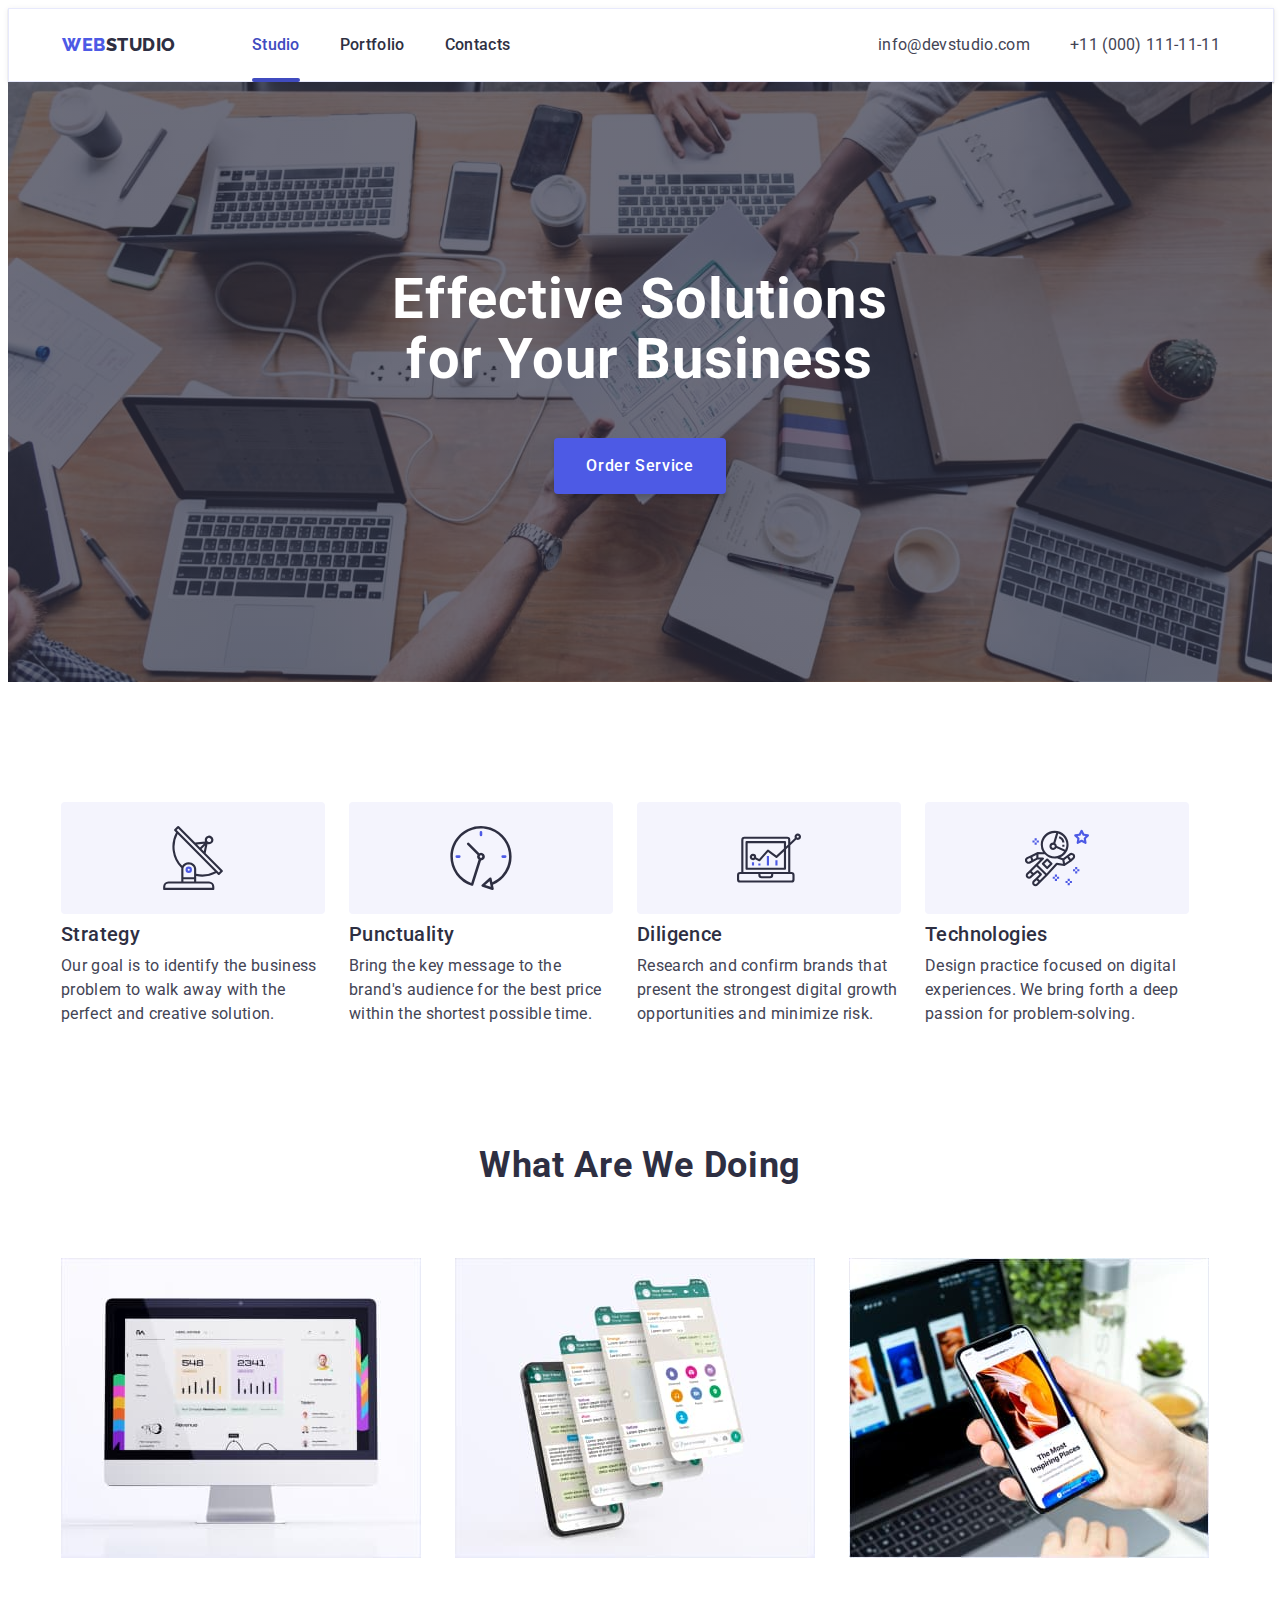
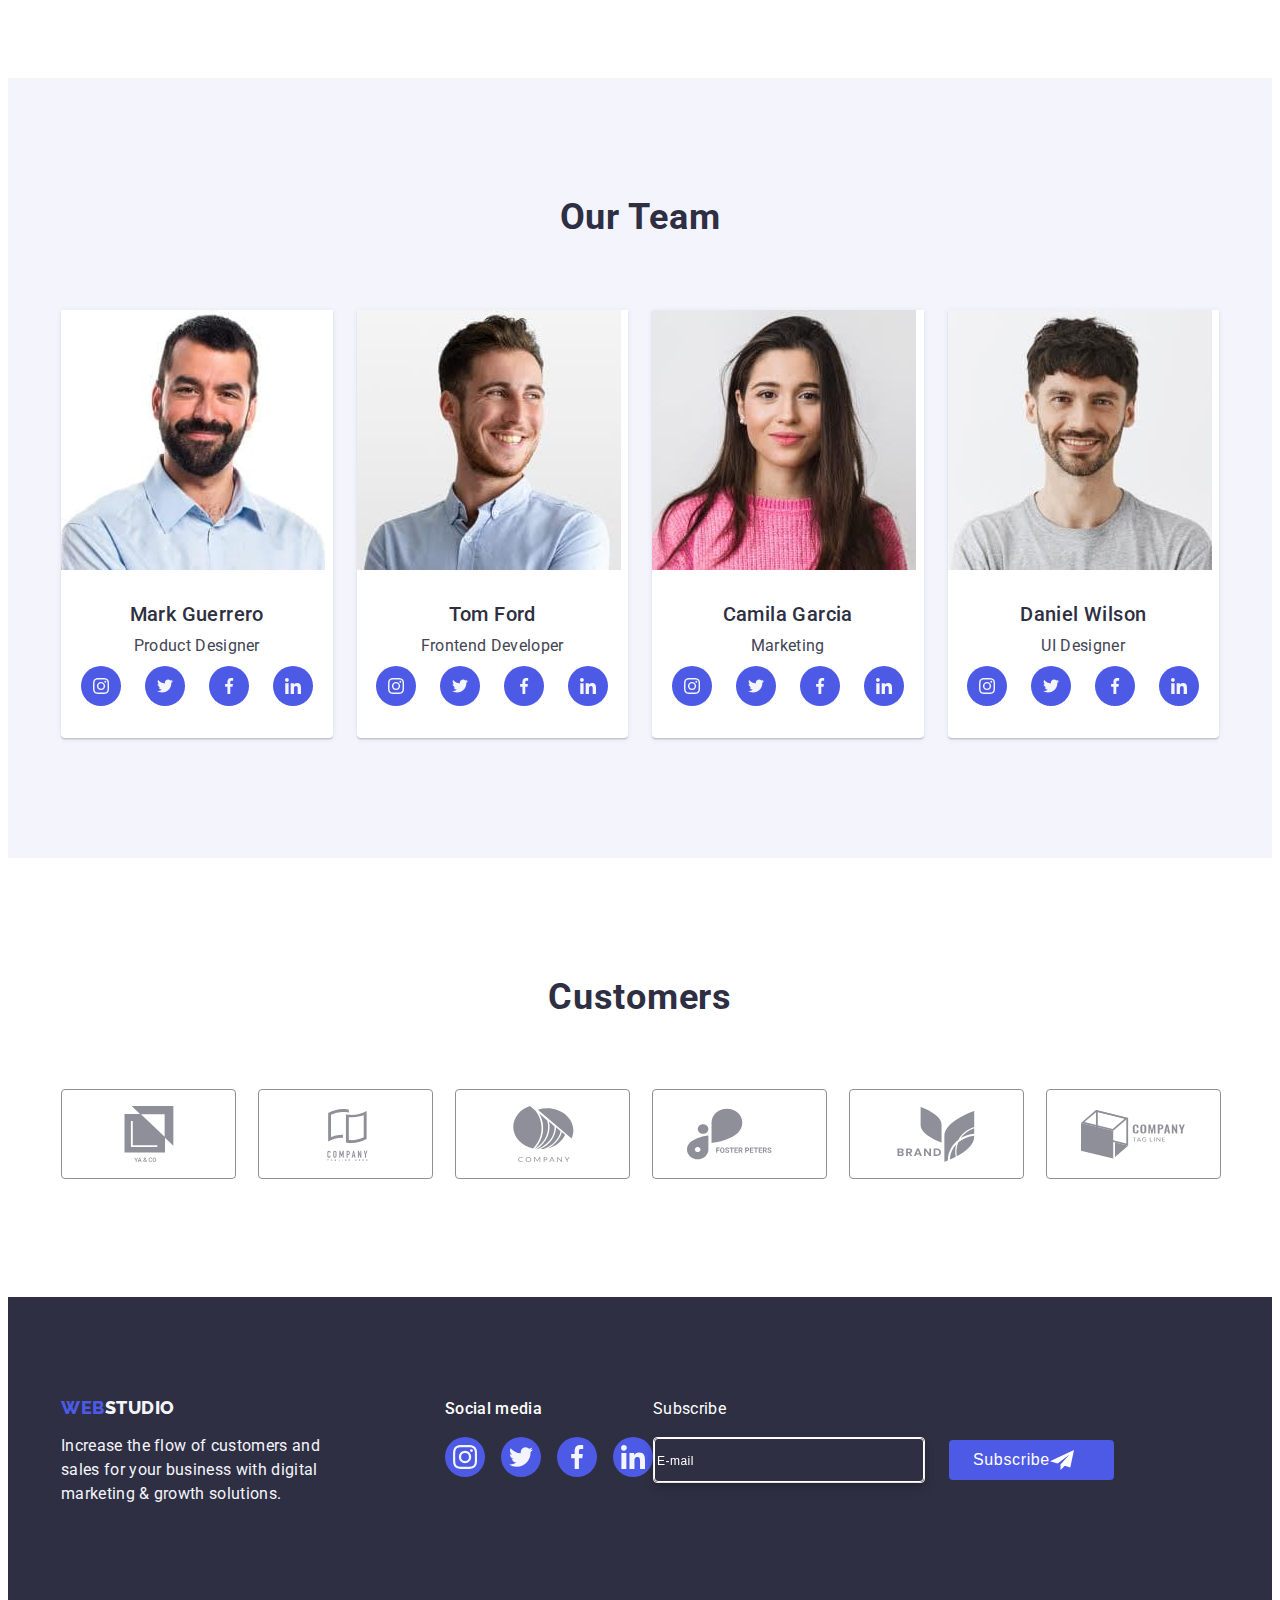
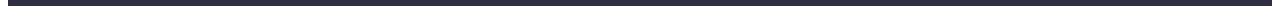
==== commit 6e48efca: "commit" ====
--- a/index.html
+++ b/index.html
@@ -296,7 +296,7 @@
         <p class="form-text">Subscribe</p>
         <form class="footer-form">
           <label class="form-label" for="user_subscribe" id="user_subscribe">
-          <input type="email" name="user_subscribe" placeholder="E-mail"/>
+          <input class="footer-email" type="email" name="user_subscribe" placeholder="E-mail"/>
         </label>
           <button class="footer-btn" type="submit">
           <p class="subscribe-btn">Subscribe</p>
@@ -316,42 +316,45 @@
         <use href="./images/icons.svg#icon-close-iconn" ></use>
       </svg>
     </button>
-    <form class="modal-form">
+
+
+    <form class="modal-form-wrap">
       <p class="modal-title">Leave your contacts and we will call you back</p>
-      <label class="modal-form" for="user_name" id="user_name">Name</label>
-      <div>
-        <input type="text" name="user_name" placeholder="Name">
-        <svg class="modal-icon" width="18" height="24">
+      <label class="modal-form" for="modal_name" >Name</label>
+      <div class="form-wrapper">
+        <input class="modal-field" type="text" name="modal_name" id="modal_name" />
+        <svg class="modal-form-icon" width="18" height="24">
           <use href="./images/icons.svg#person"></use>
         </svg>
       </div>
-      <label class="modal-form" for="user_phone" id="user_phone">Phone</label>
-        <div>
-          <input type="tel" name="user_phone" placeholder="Phone">
-          <svg class="modal-icon" width="18" height="24">
+      <label class="modal-form" for="modal_phone" >Phone</label>
+        <div class="form-wrapper">
+          <input class="modal-field" type="tel" name="modal_phone" id="modal_phone" />
+          <svg class="modal-form-icon" width="18" height="24">
             <use href="./images/icons.svg#phone"></use>
           </svg>
         </div>
       
-      <label class="modal-form" for="user_email" id="user_email">Email</label>
-        <div>
-          <input type="email" name="user_email" placeholder="Email">
-          <svg class="modal-icon" width="18" height="24">
+      <label class="modal-form" for="modal_email" >Email</label>
+        <div class="form-wrapper">
+          <input class="modal-field" type="email" name="modal_email" id="modal_email" />
+          <svg class="modal-form-icon" width="18" height="24">
             <use href="./images/icons.svg#email"></use>
           </svg>
         </div>
+
       <label class="modal-form">Comment</label>
-      <textarea rows="6" placeholder="Text input"></textarea>
-
-      <label class="modal-form" for="user_agreement" id="user_agreement"></label>
-      <div>
-      <input type="checkbox" name="user_agreement"/>
-      <p class="modal-agreement">I accept the terms and conditions of the <span class="modal-policy">Privacy Policy</span> </p>
-      <svg width="16" height="16">
-        <use href="./images/icons.svg#checked"></use>
-        <use href="./images/icons.svg#unchecked"></use>
+      <textarea class="modal-textarea" rows="4" placeholder="Text input"></textarea>
+
+      <label class="modal-form-agreement" for="modal_agreement" >
+      <input class="agreement-input visually-hidden" type="checkbox" name="modal_agreement" />
+      <svg class="agreement-icon" width="16" height="16">
+        <use class="agreement-unchecked" href="./images/icons.svg#unchecked"></use>
+        <use class="agreement-checked" href="./images/icons.svg#checked"></use>
       </svg>
-    </div>
+      <span class="modal-agreement-text">I accept the terms and conditions of the <a href="" class="modal-policy" target="_blank" rel="noopener noreferrer">Privacy Policy</a></span>
+    </label>
+  <button type="submit" class="description-btn">Send</button>
     </form>
   </div>
 </div>
--- a/css/styles.css
+++ b/css/styles.css
@@ -584,20 +584,58 @@
 
 /* ----------------------Wrap------------------ */
 
-
-
 .footer-form-wrap{
-
-    
+    display:inline-block;
+    align-items: center;
+    /* margin-left: 120px; */
+}
+
+.form-text{
+    top:0;
+    left:0;
+    margin-bottom: 16px;
+    font-size: 16px;
+line-height: 1.5;
+letter-spacing: 0.02em;
+color: var(--main-title-color);
+
 }
 
 .footer-form {
+    display: flex;
+    justify-content: center;
+    align-items: center;
+    gap:24px;
 
 }
 .form-label {
-}
-
-
+    display: inline-flex;
+    justify-content: center;
+    align-items: center;
+    box-sizing: border-box;
+    border: 1px solid var(--main-title-color);
+    filter: drop-shadow(0px 4px 4px rgba(0, 0, 0, 0.15));
+    border-radius: 4px;
+}
+
+.footer-email {
+    width: 264px;
+    height: 40px;
+    background-color: var(--second-title-color);
+    border: 1px solid var(--main-title-color);
+    filter: drop-shadow(0px 4px 4px rgba(0, 0, 0, 0.15));
+    border-radius: 4px;
+    /* outline: transparent; */
+}
+
+.footer-email::placeholder {
+font-weight: 400;
+font-size: 12px;
+line-height: 2.0;
+letter-spacing: 0.04em;
+color: var(--main-title-color);
+
+}
 
 
 .footer-btn{
@@ -606,15 +644,17 @@
     height: 40px;
 font-weight: 500;
 font-size: 16px;
+padding: 8px 24px;
 line-height: 1.5;
 display: flex;
 align-items: center;
 text-align: center;
+flex-direction: row;
 letter-spacing: 0.04em;
 background-color: var(--sixth-color);
 border-radius: 4px;
 border: none;
-transition: 250ms cubic-bezier(0.4, 0, 0.2, 1);
+transition: background-color 250ms cubic-bezier(0.4, 0, 0.2, 1);
 }
 
 .footer-btn:is(:hover, :focus){
@@ -656,6 +696,7 @@
     left: 50%;
     min-width: 408px;
     min-height: 576px;
+    padding: 24px;
     background-color: #fcfcfc;
     box-shadow: 0px 1px 1px rgba(0, 0, 0, 0.14),
     0px 1px 3px rgba(0, 0, 0, 0.12),
@@ -706,24 +747,154 @@
     fill: var(--main-title-color);
 }
 
-.backdrop {
-}
-.is-hidden {
-}
-.modal {
-}
-.modal-btn {
-}
-.modal-icon {
-}
+.modal-form-wrap{
+
+}
+.modal-title {
+
+    font-weight: 500;
+    font-size: 16px;
+    line-height: 1.5;
+    text-align: center;
+    letter-spacing: 0.02em;
+    color: var(--second-title-color);
+    padding: 24px;
+    
+    }
+
 .modal-form {
-}
-.modal-title {
-}
-.modal-agreement {
+    display: block;
+top:0;
+left:0;
+font-weight: 400;
+font-size: 12px;
+line-height: 1.17;
+letter-spacing: 0.04em;
+color: var(--fifth-color);
+
+}
+
+.form-wrapper{
+    position: relative;
+    margin-bottom: 10px;
+
+}
+
+.modal-field{
+    width: 100%;
+    height: 40px;
+    padding: 0;
+    padding-left: 38px;
+    outline: transparent;
+    outline-offset: -1px;
+    border: 1px solid rgba(46, 47, 66, 0.4);
+    border-radius: 4px;
+    transition: border 250ms cubic-bezier(0.4, 0, 0.2, 1) ;
+}
+
+.modal-field:focus{
+    border: 1px solid var(--sixth-color);
+
+}
+
+.modal-form-icon {
+    position:absolute;
+    top:50%;
+    left:16px;
+    transform: translateY(-50%);
+    transition: fill 250ms cubic-bezier(0.4, 0, 0.2, 1) ;
+    pointer-events: none;
+}
+
+.modal-field:focus + .modal-form-icon {
+    fill:var(--sixth-color);
+}
+
+.modal-textarea{
+    display: block;
+    width: 100%;
+    height: 120px;
+    padding: 14px;
+    margin-bottom:16px ;
+    resize: none;
+    outline: transparent;
+    border: 1px solid rgba(46, 47, 66, 0.4);
+    border-radius: 4px;
+    transition: border 250ms cubic-bezier(0.4, 0, 0.2, 1) ;
+
+    font-weight: 400;
+    font-size: 12px;
+    line-height: 1.17;
+    letter-spacing: 0.04em;
+    color: rgba(46, 47, 66, 0.4);
+
+}
+
+.modal-textarea:focus{
+    border: 1px solid var(--sixth-color);
+}
+
+.modal-form-agreement{
+    display: flex;
+    justify-content: center;
+    align-items: center;
+    gap:8px;
+
+    margin-bottom: 24px;
+
+
+}
+
+.agreement-input{
+    appearance: none;
+    display: block;
+    width: 16px;
+    height: 16px;
+    border: 1px solid var(--fifth-color) ;
+    border-radius: 2px;
+    background-position: center;
+    background-repeat: no-repeat;
+    background-image: url("data:image/svg+xml,%3Csvg width='10' height='8' viewBox='0 0 10 8' fill='none' xmlns='http://www.w3.org/2000/svg'%3E%3Cpath d='M8.44558 0.255056C8.61838 0.089653 8.84834 -0.00178848 9.08693 2.65108e-05C9.32551 0.0018415 9.55407 0.0967713 9.72436 0.264784C9.89466 0.432797 9.99337 0.660752 9.99968 0.900549C10.006 1.14034 9.91939 1.37323 9.75816 1.55005L4.86357 7.70436C4.77941 7.79551 4.67782 7.86865 4.5649 7.91942C4.45198 7.97018 4.33003 7.99754 4.20636 7.99984C4.08268 8.00214 3.95981 7.97935 3.8451 7.93282C3.73038 7.88629 3.62618 7.81698 3.53872 7.72903L0.292827 4.46564C0.202435 4.38096 0.129933 4.27884 0.0796475 4.16537C0.0293621 4.05191 0.00232279 3.92942 0.000143182 3.80522C-0.00203643 3.68102 0.0206883 3.55765 0.0669613 3.44248C0.113234 3.3273 0.182108 3.22267 0.269473 3.13483C0.356838 3.047 0.460905 2.97775 0.575465 2.93123C0.690026 2.88471 0.812734 2.86186 0.936267 2.86405C1.0598 2.86624 1.18163 2.89343 1.29449 2.94398C1.40734 2.99454 1.50892 3.06743 1.59315 3.15831L4.16189 5.73967L8.42227 0.28219C8.42994 0.272694 8.43813 0.263635 8.4468 0.255056H8.44558Z' fill='%23FFFFFF'/%3E%3C/svg%3E");
+    transition: background-color 250ms cubic-bezier(0.4, 0, 0.2, 1) ;
+
+}
+
+
+
+.agreement-unchecked {
+    opacity: 1;
+    transition: 350ms ;
+}
+
+.agreement-checked{
+    opacity: 0;
+    transition: 250ms;
+}
+
+.agreement-input:checked +.agreement-icon > .agreement-unchecked {
+opacity:0;
+}
+
+.agreement-input:checked +.agreement-icon > .agreement-checked {
+    opacity:1;
+    }
+
+.agreement-icon {
+
+
+}
+.modal-agreement-text {
+font-size: 12px;
+line-height: 1.17;
+letter-spacing: 0.04em;
+color: var(--fifth-color);
+user-select: none;
 }
 .modal-policy {
-}
+    color: var(--sixth-color);
+}
+
+
 
 
 
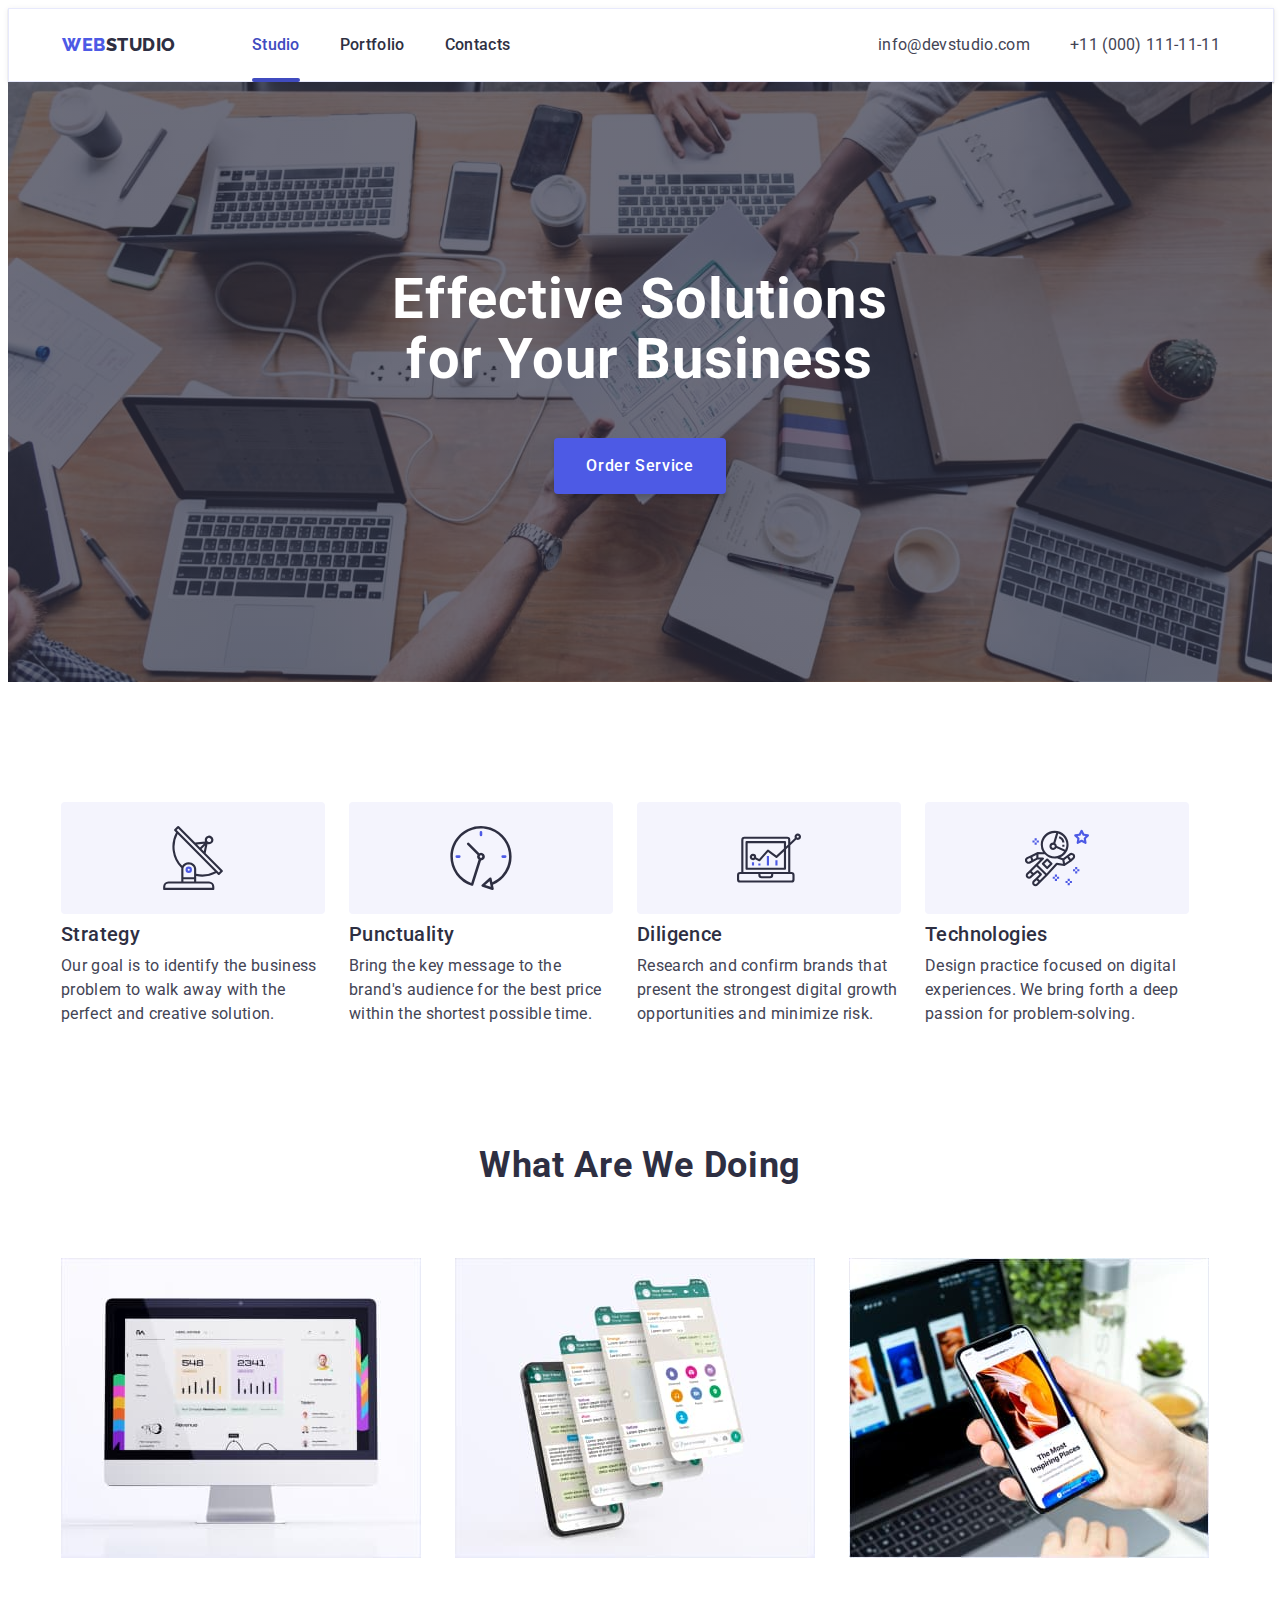
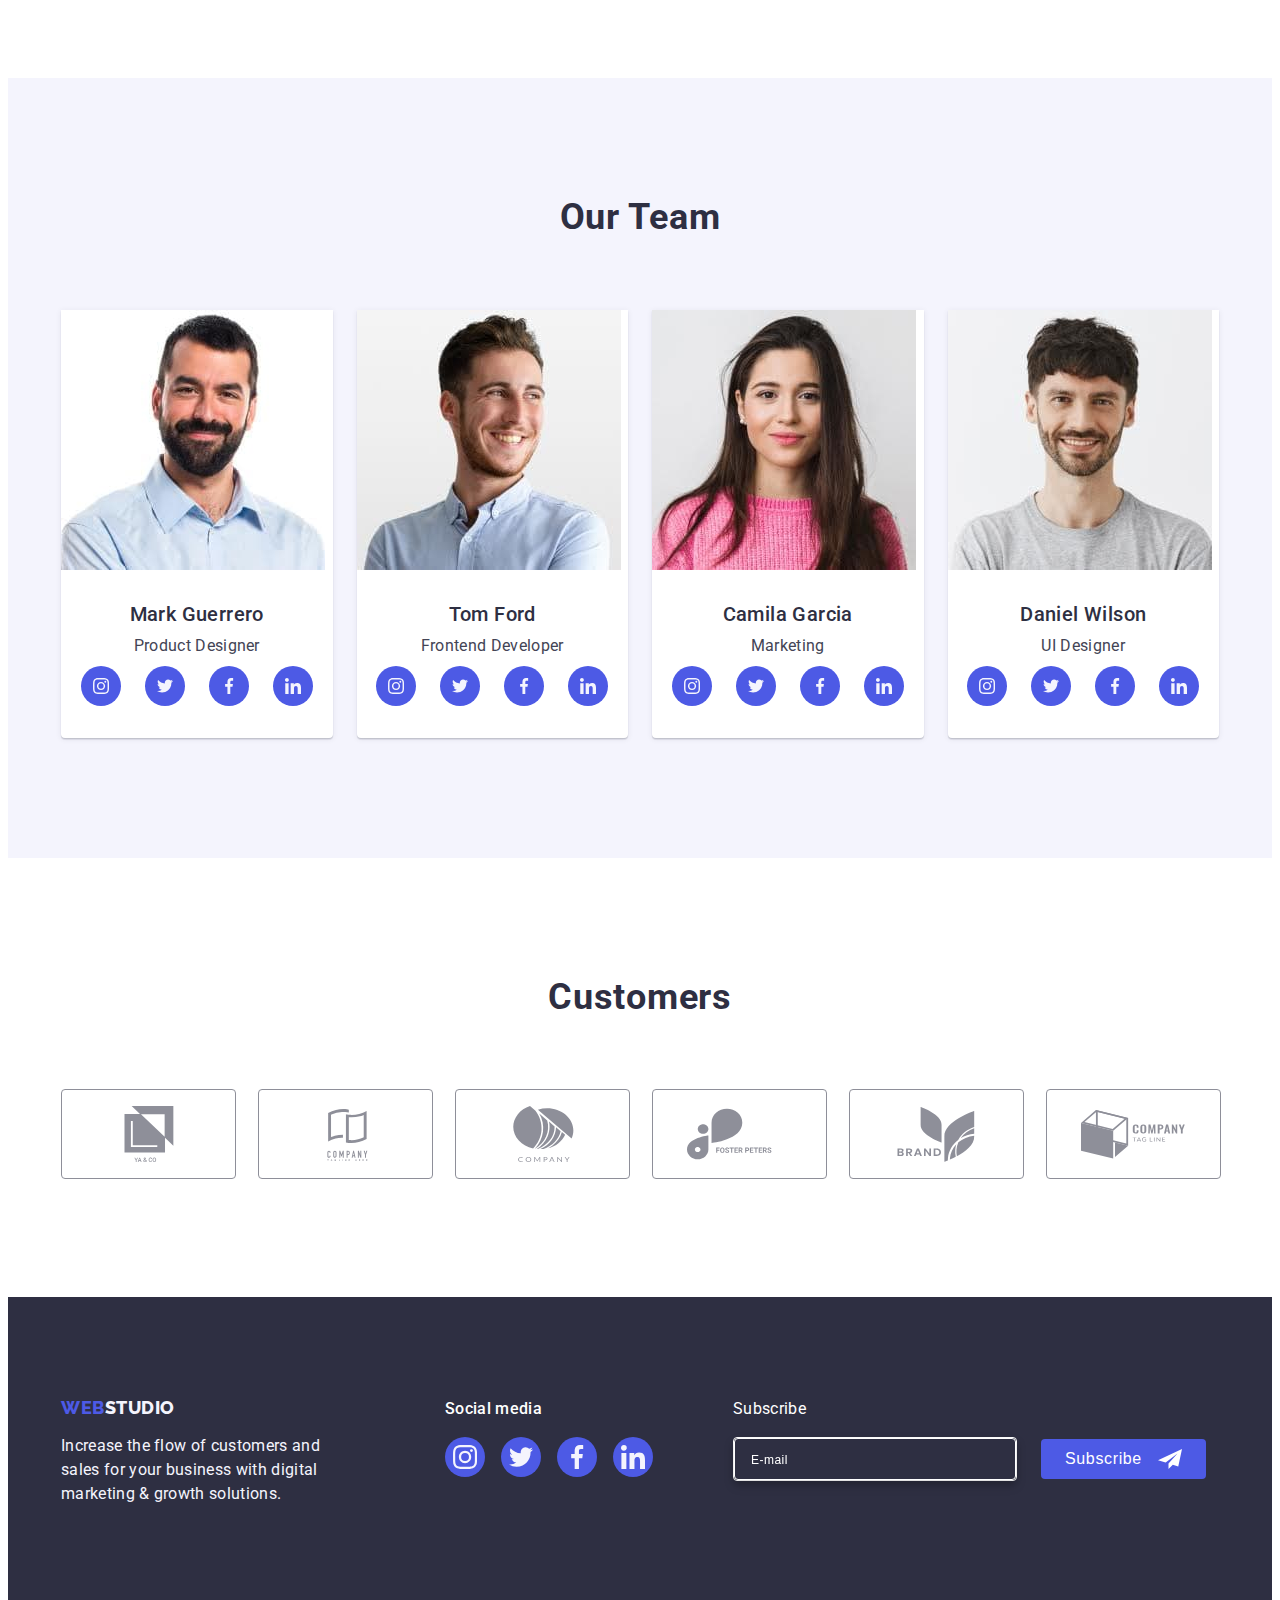
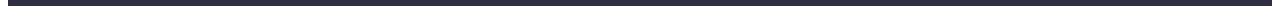
==== commit f2514fc6: "commit" ====
--- a/index.html
+++ b/index.html
@@ -347,7 +347,7 @@
       <textarea class="modal-textarea" rows="4" placeholder="Text input"></textarea>
 
       <label class="modal-form-agreement" for="modal_agreement" >
-      <input class="agreement-input visually-hidden" type="checkbox" name="modal_agreement" />
+      <input class="agreement-input visually-hidden" type="checkbox" name="modal_agreement" id="modal_agreement" />
       <svg class="agreement-icon" width="16" height="16">
         <use class="agreement-unchecked" href="./images/icons.svg#unchecked"></use>
         <use class="agreement-checked" href="./images/icons.svg#checked"></use>
--- a/css/styles.css
+++ b/css/styles.css
@@ -587,7 +587,7 @@
 .footer-form-wrap{
     display:inline-block;
     align-items: center;
-    /* margin-left: 120px; */
+    margin-left: 80px;
 }
 
 .form-text{
@@ -621,11 +621,14 @@
 .footer-email {
     width: 264px;
     height: 40px;
+    padding: 0;
+    padding-left: 16px;
     background-color: var(--second-title-color);
     border: 1px solid var(--main-title-color);
     filter: drop-shadow(0px 4px 4px rgba(0, 0, 0, 0.15));
     border-radius: 4px;
-    /* outline: transparent; */
+    color: var(--main-title-color);
+    outline: transparent;
 }
 
 .footer-email::placeholder {
@@ -640,6 +643,7 @@
 
 .footer-btn{
     display: inline-flex;
+    justify-content:space-between;
     width: 165px;
     height: 40px;
 font-weight: 500;
@@ -696,7 +700,10 @@
     left: 50%;
     min-width: 408px;
     min-height: 576px;
-    padding: 24px;
+    padding-top: 48px;
+    padding-left: 24px;
+    padding-right: 24px;
+    padding-bottom: 24px;
     background-color: #fcfcfc;
     box-shadow: 0px 1px 1px rgba(0, 0, 0, 0.14),
     0px 1px 3px rgba(0, 0, 0, 0.12),
@@ -766,6 +773,7 @@
     display: block;
 top:0;
 left:0;
+padding-bottom: 4px;
 font-weight: 400;
 font-size: 12px;
 line-height: 1.17;
@@ -836,7 +844,7 @@
 
 .modal-form-agreement{
     display: flex;
-    justify-content: center;
+    justify-content: start;
     align-items: center;
     gap:8px;
 
@@ -852,10 +860,11 @@
     height: 16px;
     border: 1px solid var(--fifth-color) ;
     border-radius: 2px;
-    background-position: center;
+    transition: opacity 250ms cubic-bezier(0.4, 0, 0.2, 1) ;
+    /* background-position: center;
     background-repeat: no-repeat;
     background-image: url("data:image/svg+xml,%3Csvg width='10' height='8' viewBox='0 0 10 8' fill='none' xmlns='http://www.w3.org/2000/svg'%3E%3Cpath d='M8.44558 0.255056C8.61838 0.089653 8.84834 -0.00178848 9.08693 2.65108e-05C9.32551 0.0018415 9.55407 0.0967713 9.72436 0.264784C9.89466 0.432797 9.99337 0.660752 9.99968 0.900549C10.006 1.14034 9.91939 1.37323 9.75816 1.55005L4.86357 7.70436C4.77941 7.79551 4.67782 7.86865 4.5649 7.91942C4.45198 7.97018 4.33003 7.99754 4.20636 7.99984C4.08268 8.00214 3.95981 7.97935 3.8451 7.93282C3.73038 7.88629 3.62618 7.81698 3.53872 7.72903L0.292827 4.46564C0.202435 4.38096 0.129933 4.27884 0.0796475 4.16537C0.0293621 4.05191 0.00232279 3.92942 0.000143182 3.80522C-0.00203643 3.68102 0.0206883 3.55765 0.0669613 3.44248C0.113234 3.3273 0.182108 3.22267 0.269473 3.13483C0.356838 3.047 0.460905 2.97775 0.575465 2.93123C0.690026 2.88471 0.812734 2.86186 0.936267 2.86405C1.0598 2.86624 1.18163 2.89343 1.29449 2.94398C1.40734 2.99454 1.50892 3.06743 1.59315 3.15831L4.16189 5.73967L8.42227 0.28219C8.42994 0.272694 8.43813 0.263635 8.4468 0.255056H8.44558Z' fill='%23FFFFFF'/%3E%3C/svg%3E");
-    transition: background-color 250ms cubic-bezier(0.4, 0, 0.2, 1) ;
+    transition: 250ms ; */
 
 }
 
@@ -863,7 +872,7 @@
 
 .agreement-unchecked {
     opacity: 1;
-    transition: 350ms ;
+    transition: 250ms ;
 }
 
 .agreement-checked{
@@ -878,7 +887,20 @@
 .agreement-input:checked +.agreement-icon > .agreement-checked {
     opacity:1;
     }
-
+    
+.visually-hidden{
+    position: absolute;
+    width: 1px;
+    height: 1px;
+    margin: -1px;
+    border: 0;
+    padding: 0;
+    white-space: nowrap;
+    clip-path: inset(100%);
+    clip: rect(0 0 0 0);
+    overflow: hidden;
+}
+  
 .agreement-icon {
 
 
@@ -893,9 +915,6 @@
 .modal-policy {
     color: var(--sixth-color);
 }
-
-
-
 
 
  /* ----------------PAGE POTFOLIO --------------------  */
